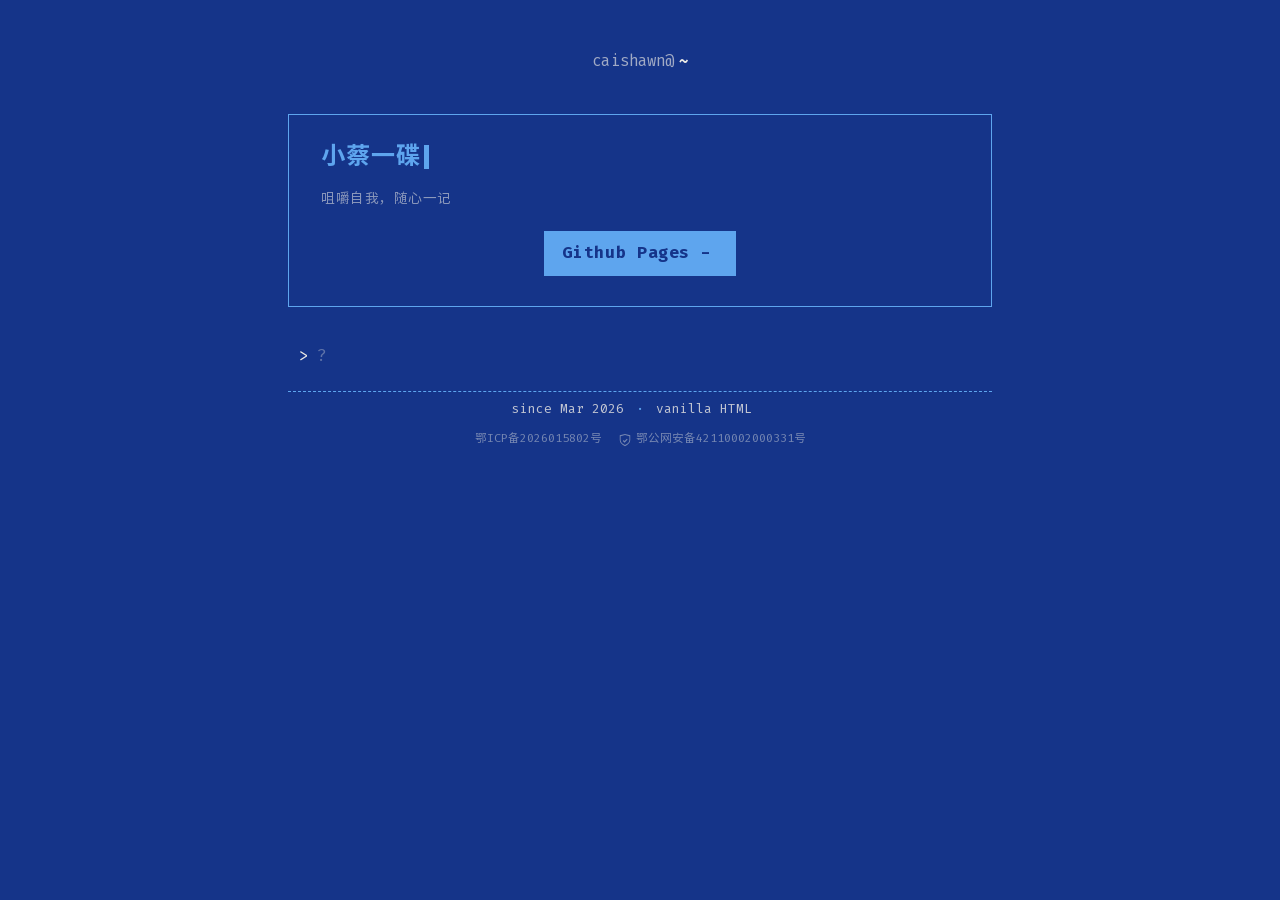
==== index.html @ 85ac17b2 "refactor: extract typewriter to shared JS, split CSS by purpose This is a multi-concern refactor: pu" ====
<!DOCTYPE html>
<html lang="zh-CN">
<head>
<meta charset="UTF-8">
<meta name="viewport" content="width=device-width, initial-scale=1.0">
<title>小蔡一碟 - 咀嚼自我，随心一记</title>

<!-- canonical & basic SEO -->
<link rel="canonical" href="https://www.caishawn.store/">
<meta name="description" content="caishawn 个人主页 · 学习规划、爱好一览（PC / 手游 / 番剧 / 音乐）、友链与随笔。封存 2026 年起的小想法，欢迎慢逛。">
<meta name="keywords" content="caishawn,小蔡一碟,个人主页,学习规划,爱好一览,友链,番剧,游戏,音乐,博客归档">
<meta name="author" content="caishawn">
<meta name="robots" content="index,follow,max-snippet:-1,max-image-preview:large,max-video-preview:-1">
<meta name="googlebot" content="index,follow">
<meta name="theme-color" content="#153489">
<meta name="application-name" content="小蔡一碟">
<meta name="generator" content="vanilla HTML">

<!-- favicons -->
<link rel="icon" type="image/png" sizes="16x16" href="assets/img/favicon-16.png">
<link rel="icon" type="image/png" sizes="32x32" href="assets/img/favicon-32.png">
<link rel="icon" type="image/png" sizes="48x48" href="assets/img/favicon-48.png">
<link rel="icon" type="image/png" sizes="96x96" href="assets/img/favicon-96.png">
<link rel="icon" type="image/png" sizes="128x128" href="assets/img/favicon-128.png">
<link rel="icon" type="image/png" sizes="256x256" href="assets/img/favicon-256.png">
<link rel="icon" type="image/png" sizes="180x180" href="assets/img/apple-touch-icon.png">
<link rel="shortcut icon" href="assets/img/favicon.ico" type="image/x-icon">
<meta name="msapplication-TileImage" content="assets/img/favicon-256.png">
<meta name="msapplication-TileColor" content="#153489">

<!-- Open Graph -->
<meta property="og:site_name" content="小蔡一碟 — caishawn @ home">
<meta property="og:title" content="小蔡一碟 - 咀嚼自我，随心一记">
<meta property="og:description" content="caishawn 个人主页 · 学习规划、爱好一览（PC / 手游 / 番剧 / 音乐）、友链与随笔。封存 2026 年起的小想法，欢迎慢逛。">
<meta property="og:type" content="website">
<meta property="og:url" content="https://www.caishawn.store/">
<meta property="og:image" content="https://www.caishawn.store/assets/img/favicon-256.png">
<meta property="og:image:secure_url" content="https://www.caishawn.store/assets/img/favicon-256.png">
<meta property="og:image:type" content="image/png">
<meta property="og:image:width" content="256">
<meta property="og:image:height" content="256">
<meta property="og:image:alt" content="小蔡一碟 — caishawn favicon">
<meta property="og:locale" content="zh_CN">
<meta property="og:locale:alternate" content="en_US">

<!-- Twitter Card -->
<meta name="twitter:card" content="summary_large_image">
<meta name="twitter:title" content="小蔡一碟 - 咀嚼自我，随心一记">
<meta name="twitter:description" content="caishawn 个人主页 · 学习规划、爱好一览（PC / 手游 / 番剧 / 音乐）、友链与随笔。">
<meta name="twitter:image" content="https://www.caishawn.store/assets/img/favicon-256.png">
<meta name="twitter:image:alt" content="小蔡一碟 — caishawn favicon">

<!-- JSON-LD: Person Schema（控制 Google 知识面板 / 富媒体摘要） -->
<script type="application/ld+json">
{
  "@context": "https://schema.org",
  "@type": "Person",
  "name": "caishawn",
  "alternateName": "小蔡一碟",
  "url": "https://www.caishawn.store/",
  "image": "https://www.caishawn.store/assets/img/favicon-256.png",
  "description": "caishawn 个人主页 · 学习规划、爱好一览（PC / 手游 / 番剧 / 音乐）、友链与随笔。封存 2026 年起的小想法，欢迎慢逛。",
  "jobTitle": "SE 本科生",
  "alumniOf": {
    "@type": "CollegeOrUniversity",
    "name": "天津大学"
  },
  "knowsAbout": [
    "Programming",
    "Data Structures",
    "Computer Networks",
    "Operating Systems",
    "Anime",
    "Music",
    "Games",
    "Tutoring"
  ],
  "sameAs": [
    "https://github.com/CaiShawn",
    "https://caishawn.github.io/"
  ],
  "mainEntityOfPage": {
    "@type": "WebPage",
    "@id": "https://www.caishawn.store/"
  }
}
</script>

<!-- JSON-LD: WebSite Schema（让 sitelinks searchbox 有机会出现） -->
<script type="application/ld+json">
{
  "@context": "https://schema.org",
  "@type": "WebSite",
  "name": "小蔡一碟 — caishawn @ home",
  "url": "https://www.caishawn.store/",
  "inLanguage": "zh-CN",
  "author": {
    "@type": "Person",
    "name": "caishawn"
  },
  "potentialAction": {
    "@type": "SearchAction",
    "target": "https://www.caishawn.store/?q={search_term_string}",
    "query-input": "required name=search_term_string"
  }
}
</script>


<!-- styles: classless terminal-css, locally vendored -->
<link rel="stylesheet" href="assets/css/terminal.css">
<link rel="stylesheet" href="assets/css/fonts.css">
<!-- index.html-only styles; global theme lives in terminal.css -->
<link rel="stylesheet" href="assets/css/index.css">
</head>
<body>

<div class="site-title logo" aria-label="网站标识">
 <span class="title-block"><span class="title-path-prefix">caishawn@</span><span class="title-path" id="title-path">~</span></span>
</div>

<section class="index-content framed" aria-label="入口介绍">
 <h1 class="typed-text" data-typed="true">小蔡一碟</h1>
 <p class="subtitle">咀嚼自我，随心一记</p>
 <p class="project-link">
  <a href="https://caishawn.github.io/" target="_blank" rel="noopener noreferrer" class="typed-text" data-typed="true">Github Pages - 作品集<span class="caret" aria-hidden="true"></span></a>
 </p>
</section>

<section class="prompt-block js-only" aria-label="交互提示符">
 <form class="cmd-form" id="cmd-form" autocomplete="off">
  <label for="cmd-input" class="visually-hidden">命令输入</label>
  <span class="prompt-mark" aria-hidden="true">></span>
  <input id="cmd-input" type="text" name="cmd" placeholder="?" spellcheck="false" autocapitalize="off" />
 </form>
 <div id="cmd-output" class="cmd-output" aria-live="polite"></div>
</section>

<main id="main"><section id="plans" data-tab="plans" aria-label="规划">
 <h2>PLANS</h2>
 <blockquote><p>淫慢则不能励精，险躁则不能治性。</p></blockquote>
 <h3>学习科目</h3>
 <ul class="subjects">
  <li>
   <h4>通识</h4>
   <p>数学 / 英语 / 政治 / AI</p>
  </li>
  <li>
   <h4>CS基础</h4>
   <p><abbr title="算法和数据结构 Data Structures &amp; Algorithms">DSA</abbr> / <abbr title="计算机网络 Computer Networks">Net</abbr> / <abbr title="操作系统 Operating Systems">OS</abbr> / <abbr title="计算机体系结构 Computer Architecture">Arch</abbr> / <abbr title="数据库原理 Database">DB</abbr></p>
  </li>
  <li>
   <h4>工程实践</h4>
   <p>语言基础 / 框架原理与使用 / 底层 &amp; 业务系统实现</p>
  </li>
 </ul>
 <h3>课外兴趣</h3>
 <ul class="subjects">
  <li><p>心理学 / 哲学 / 动画 / 日语 / 音乐</p></li>
 </ul>
 <h3>生活技能</h3>
 <ul class="subjects">
  <li>
   <h4>驾照</h4>
  </li>
  <li>
   <h4>烹饪</h4>
   <ul>
    <li><p>Stage1：番茄炒蛋、青椒炒肉☜(ﾟヮﾟ☜)<sub>目前所在阶段</sub></p></li>
    <li><p>Stage2：下一阶段需要考虑放什么调料叻</p></li>
   </ul>
  </li>
  <li>
   <h4>家教</h4>
   <ul>
    <li><p>01：初中数学培优</p></li>
    <li><p>02：初中数学补差</p></li>
   </ul>
  </li>
 </ul>
 <h3>目标</h3><ol><li><p>掌握专业知识，通过网络学习和实践，提高理论水平和动手能力。</p></li><li><p>把自己的兴趣点发展成爱好，不需要多么专业，只要能跟随自己的想法即可。</p></li><li><p>好好去度过每一天的生活。希望能成长为一个能被依靠的人物。</p></li></ol>
 </section>
 <section id="habits" data-tab="habits" aria-label="爱好一览">
 <h2>HABITS</h2>
 <blockquote><p>You are what you eat.</p></blockquote><p>爱好广泛，广而不精。以笔书写，留作纪念。</p><h3>游戏</h3>
 <ul class="subjects">
  <li>
   <h4>PC</h4>
   <ul>
    <li><p>酥油：模拟+剧情的销卡游戏</p></li>
    <li><p>LIBRARIAN：魔法图书馆管理员</p></li>
    <li><p>SG&amp;SG0：传统Gal，动漫化</p></li>
    <li><p>FataMoru：比起美少女游戏，更像ADV。悲剧，浪漫</p></li>
   </ul>
  </li>
  <li>
   <h4>手游/二游</h4>
   <ul>
    <li><p>星趴：偏休闲，派对游戏</p></li>
    <li><p>1999：2.1版本结束后退坑，最近回坑，轻度游玩中</p></li>
    <li><p>鸣潮：草率推完1.0主线，云了鸣潮联动剧情</p></li>
   </ul>
  </li>
 </ul>
 <h3>歌</h3>
 <ul class="subjects">
  <li><p>Chara&amp;Yen Town BAND</p></li>
  <li><p>相対性理論&amp;やくしまるえつこ</p></li>
 </ul>
 <h3>动漫</h3>
 <ul class="subjects">
  <li><p>2026-04-13-看番吐槽：《古诺西亚》&amp;《Virgin Punk》&amp;《A Kite》</p></li>
  <li><p>2026 Spring-看番吐槽：《Needy Girl》&amp;《婚姻剧毒》&amp;《日本三国》</p></li>
 </ul>
 <h4>看番姿势</h4>
 <ul class="subjects">
  <li><p>第一弹：Auto_Bangumi</p></li>
  <li><p>第二弹：追忆</p></li>
  <li><p>第三弹：ANI-RSS</p></li>
 </ul>
 <h3>B站视频</h3>
 <ul class="subjects">
  <li><p>动漫区</p></li>
 </ul><p class="aside" title="兴趣即回声，探索即再发现。">// aside</p>
 </section>
 <section id="friends" data-tab="friends" aria-label="友链">
 <h2>FRIENDS</h2>
 <blockquote><p lang="ja">何処にいても、人と人は繋がっている。</p></blockquote>
 <div class="friend-card">
 <img class="avatar" src="https://larkdrop.cafe/wp-content/uploads/2026/06/444-transparent.png" alt="Larkdrop avatar" loading="lazy" referrerpolicy="no-referrer" onerror="this.onerror=null;this.src='data:image/svg+xml;utf8,<svg xmlns=%22http://www.w3.org/2000/svg%22 viewBox=%220 0 160 160%22><rect width=%22160%22 height=%22160%22 fill=%22%23153489%22/><text x=%2280%22 y=%22100%22 font-size=%2272%22 font-family=%22monospace%22 fill=%22%235ea5ee%22 text-anchor=%22middle%22>L</text></svg>';this.classList.add('avatar-fallback');">
 <div class="friend-meta">
 <div class="friend-name"><a href="https://larkdrop.cafe/" target="_blank" rel="noopener noreferrer">Larkdrop</a></div>
 <div class="friend-bio">涉猎音乐游戏电影小说二次元のでぶ</div>
 <div class="friend-links">
 <a href="https://larkdrop.cafe/" target="_blank" rel="noopener noreferrer">site</a> ·
 <a href="https://larkdrop.cafe/index.php/feed/" target="_blank" rel="noopener noreferrer" type="application/rss+xml">rss</a>
 </div>
 </div>
</div>

 </section>
<section id="about" data-tab="about" aria-label="关于">
 <h2>ABOUT</h2>
 <blockquote><p>成为可供咀嚼之物乃是虚妄。</p></blockquote>
 <figure><img src="assets/img/42f05fd039bcc.webp" alt="Needy Girl Overdose 插画 by X@MikaPikaZo" width="4096" height="2289" loading="lazy" decoding="async" style="height: auto;"><figcaption><span><strong>Needy Girl Overdose</strong></span><strong> </strong><sub>by. X@MikaPikaZo</sub></figcaption></figure><hr><h3 lang="ja">個人紹介</h3><p>毕业于某天津大学、SE本科生。</p><p>居家少年，</p><p>生活在逐渐转变。</p><h3 lang="ja">内容物</h3><p>学习物（经常性放弃）与兴趣物（习惯性沉迷）。</p>
 </section>

<footer>
 <p class="meta">
  <span class="meta-side left">since Mar 2026</span>
  <span class="meta-dot" aria-hidden="true">·</span>
  <span class="meta-side right">vanilla HTML</span>
 </p>
 <div class="footer-nav" role="group" aria-label="页面导航">
  <button class="nav-btn" data-nav="-1" type="button" aria-label="上一个">←</button>
  <button class="back-to-top" type="button" aria-label="回到顶部">回到顶部</button>
  <button class="nav-btn" data-nav="1" type="button" aria-label="下一个">→</button>
 </div>
</footer>

<div class="beian">
 <a href="https://beian.miit.gov.cn/" target="_blank" rel="noopener noreferrer">鄂ICP备2026015802号</a>
 <a href="https://www.beian.gov.cn/" target="_blank" rel="noopener noreferrer"><svg class="gongan-icon" xmlns="http://www.w3.org/2000/svg" viewBox="0 0 16 16" fill="currentColor" aria-hidden="true"><path d="M8 1 2 2.5V8c0 3 2.5 5.5 6 7 3.5-1.5 6-4 6-7V2.5L8 1zm0 1.4 5 1.2V8c0 2.4-2 4.5-5 5.7C5 12.5 3 10.4 3 8V3.6l5-1.2z"/><path d="M6.5 8 7.5 9 10 6.5l1 1L7.5 11l-2-2z"/></svg>鄂公网安备42110002000331号</a>
</div>

<!-- Progressive Enhancement:
 - default: no nav, all four sections stacked and readable
 - with JS: nav injected + single-panel switching + hash routing
 - routes: '#~' (home), '#~/plans', '#~/habits', '#~/friends', '#~/about'
-->
<script>
/* typewriter 效果从外部脚本加载，详见 assets/js/typewriter.js */
(function () {
 'use strict';
 // fail-soft: if anything breaks, no-JS fallback (full content) still works

 function ready(fn) {
 if (document.readyState !== 'loading') fn();
 else document.addEventListener('DOMContentLoaded', fn);
 }

 /* ===== 偏好检测（减动效）======
  * 模块顶部只算一次。供 router（goto/navTo/backTop）和 typewriter 共用。
  */
 var reducedMotion = window.matchMedia && window.matchMedia('(prefers-reduced-motion: reduce)').matches;

 ready(function () {
 var main = document.getElementById('main');
 if (!main) return;
 var sections = [...main.querySelectorAll(':scope> section[data-tab]')];
 if (!sections.length) return;
 var framed = document.querySelector('section.index-content.framed');
 var HOME = 'home'; // virtual tab id for the home page

 function hashFor(tab) {
 return tab === HOME ? '#~' : '#~/' + tab;
 }
 function tabFromHash(h) {
 var s = (h || '').replace(/^#~?\/?/, '');
 return s === '' ? HOME : s;
 }

 // Title block also navigates to home
 var titleBlock = document.querySelector('.title-block');
 if (titleBlock) {
  titleBlock.setAttribute('role', 'link');
  titleBlock.setAttribute('tabindex', '0');
  titleBlock.setAttribute('aria-label', '返回首页');
  function goHome(e) {
  if (e.type === 'keydown' && e.key !== 'Enter' && e.key !== ' ') return;
  e.preventDefault();
  goto(HOME);
  }
  titleBlock.addEventListener('click', goHome);
  titleBlock.addEventListener('keydown', goHome);
 }

 var pathEl = document.getElementById('title-path');
 var currentTab = HOME; // tracked globally so pwd can read it
 function setPath(tab) {
 if (!pathEl) return;
 var path = tab === HOME ? '~' : '~/' + tab;
 pathEl.textContent = path;
 }
 function activate(tab) {
 currentTab = tab;
 var isHome = (tab === HOME);
 // toggle main sections
 sections.forEach(function (s) {
 s.classList.toggle('active', s.dataset.tab === tab);
 });
 /* 当前路由状态挂到 body[data-tab]：CSS 用属性选择器响应（取代 .has-js + .home 双开关） */
 document.body.dataset.tab = (tab === HOME ? 'home' : tab);
 // sync title-path with current location
 setPath(tab);
 // hash routing: replace, not push (no history noise)
 try { history.replaceState(null, '', hashFor(tab)); }
 catch (e) { location.hash = hashFor(tab); }
 }
 /* goto = activate 路由 + 清空 cmd-output。scroll=true 时额外滚到页首。 */
 function goto(tab, scroll) {
 activate(tab);
 var out = document.getElementById('cmd-output');
 if (out) out.replaceChildren();
 if (scroll) window.scrollTo({ top: 0, behavior: reducedMotion ? 'auto' : 'smooth' });
 }

 // initial: from hash, else home
 var initial = tabFromHash(location.hash);
 var exists = (initial === HOME) || sections.some(function (s) { return s.dataset.tab === initial; });
 goto(exists ? initial : HOME);

 // respond to back/forward
 window.addEventListener('hashchange', function () {
 var t = tabFromHash(location.hash);
 var ok = (t === HOME) || sections.some(function (s) { return s.dataset.tab === t; });
 if (ok) goto(t);
 });

 // ===== Footer nav: prev / top / next (4-tab cycle; home is OUTSIDE the loop) =====
 // ORDER 不含 HOME：plans ↔ habits ↔ friends ↔ about 双向循环
 // 首页不显示箭头 → 进入循环只能通过命令或 hash，navTo 只需处理循环部分
 var ORDER = sections.map(function (s) { return s.dataset.tab; });
 function navTo(dir) {
  var i = ORDER.indexOf(currentTab);
  // 箭头在首页隐藏：调用 navTo 时 currentTab 必然在 ORDER 中
  var target = ORDER[(i + dir + ORDER.length) % ORDER.length];
  goto(target, true);
 }
 var backTop = document.querySelector('.back-to-top');
 if (backTop) {
  backTop.addEventListener('click', function () {
   window.scrollTo({ top: 0, behavior: reducedMotion ? 'auto' : 'smooth' });
  });
 }
 var navBtns = document.querySelectorAll('.nav-btn');
 navBtns.forEach(function (btn) {
  btn.addEventListener('click', function () {
   navTo(parseInt(btn.getAttribute('data-nav'), 10) || 0);
  });
 });

 /* typewriter 效果已抽出为 assets/js/typewriter.js（独立 <script defer> 加载） */

 // ===== Interactive command prompt =====
 (function promptInit() {
  /* 顶部唯一 prompt：共享 #cmd-form / #cmd-output */
  var form = document.getElementById('cmd-form');
  if (!form) return;
  var input = form.querySelector('input');
  var out = document.getElementById('cmd-output');
  if (!input || !out) return;

  /* sections / HOME / currentTab / goto 均从外层 ready() 闭包取值——不在这里重复声明 */
  var aboutData = {
   name: 'Cai Shawn',
   edu:  'TJU SE-grad',
   vibe: 'engineer',
   loc:  'Hubei_HG',
   bio:  '咀嚼自我，随心一记'
  };
  var HELP = [
   'whoami            short bio',
   'ls                list sections',
   'cd <section>      open a section',
   'clear             clear output'
  ];

  /* 每个 output 独立一份 runner（line/appendText/appendKw/append 闭包到自己的 out） */
  function makeRunner(out) {
   function append(node) {
    out.appendChild(node);
    node.scrollIntoView({ block: 'nearest', behavior: 'smooth' });
   }
   function line(text, cls) {
    var p = document.createElement('p');
    p.className = 'line' + (cls ? ' ' + cls : '');
    p.textContent = text;
    return p;
   }
   /* DOM-API 辅助：所有数据走 textContent / createTextNode，无 innerHTML，避免拼接 HTML 字符串带来的 XSS */
   function appendText(parent, s) {
    parent.appendChild(document.createTextNode(s));
   }
   function appendKw(parent, label) {
    var s = document.createElement('span');
    s.className = 'kw';
    s.textContent = label;
    parent.appendChild(s);
   }

   /* ---- 命令注册表 ----
    * 每个 handler 纯函数: ({ cmd, head, rest }) → result
    * result 字段（均可选）：
    *   lines  要追加的 <p class="line[...]"> 节点数组
    *   goto   切到这个 tab
    *   scroll 切 tab 后是否滚到页首
    *   clear  是否清空 cmd-output
    */
   var commands = {
    help: function () { return { lines: HELP.map(line) }; },
    whoami: function () {
     var p = document.createElement('p');
     p.className = 'line';
     appendKw(p, 'name'); appendText(p, ': ' + aboutData.name + ' ');
     appendKw(p, 'edu');  appendText(p, ': ' + aboutData.edu + ' ');
     appendKw(p, 'loc');  appendText(p, ': ' + aboutData.loc);
     return { lines: [p] };
    },
    cat: function (ctx) {
     return /motto\.txt/.test(ctx.cmd)
      ? { lines: [line(aboutData.bio)] }
      : { lines: [line("cat: try 'motto.txt'", 'err')] };
    },
    ls: function () {
     var items = sections.map(function (s) { return '~/' + s.dataset.tab; });
     return { lines: [line('~ ' + items.join(' '))] };
    },
    pwd: function () {
     return { lines: [line(currentTab === HOME ? '~' : '~/' + currentTab)] };
    },
    cd: function (ctx) {
     var target = ctx.rest.replace(/[\/~]/g, '');
     var resolved;
     if (target === '' || target === '~')                          resolved = HOME;
     else if (sections.some(function (s) { return s.dataset.tab === target; })) resolved = target;
     if (!resolved) return { lines: [line("cd: no such section: " + target + ". try 'ls'.", 'err')] };
     return { goto: resolved, scroll: true };
    },
    clear: function () { return { clear: true }; },
   };
   /* 别名：'?' / '？' = help；'cls' = clear */
   commands['?']   = commands.help;
   commands['？']  = commands.help;
   commands.cls    = commands.clear;

   function run(raw) {
    var cmd = raw.trim();
    if (!cmd) return;
    append(line('> ' + cmd, 'echo'));
    var parts = cmd.split(/\s+/);
    var head = parts[0].toLowerCase();
    var rest = parts.slice(1).join(' ');

    var handler = commands[head];
    if (!handler) {
     append(line("command not found: " + head + ". try 'help'.", 'err'));
     return;
    }
    var r = handler({ cmd: cmd, head: head, rest: rest }) || {};
    /* 顺序：先 goto（自带清空）→ 后追加 lines → 保留 goto 后才追加的反馈行可见 */
    if (r.goto) goto(r.goto, r.scroll);
    else if (r.clear) out.replaceChildren();
    (r.lines || []).forEach(append);
   }
   return { run: run };
  }

  var runner = makeRunner(out);
  form.addEventListener('submit', function (e) {
   e.preventDefault();
   runner.run(input.value);
   input.value = '';
   input.focus();
  });

  // auto-focus on desktop only (don't steal focus on touch devices)
  if (matchMedia && matchMedia('(hover: hover)').matches) {
   window.addEventListener('load', function () { input.focus({ preventScroll: true }); });
  }
 })();

 document.body.classList.add('app');
 });
})();
</script>

<!-- typewriter: shared with 404.html, deferred so it doesn't block paint -->
<script defer src="assets/js/typewriter.js"></script>

</body>
</html>
---- assets/css/terminal.css ----
/* ---------------------------------------------------------------- *
 * terminal.css — base / reset / theme foundation for the site      *
 * Originally vendored from panr/terminal-css and trimmed to only   *
 * selectors actually exercised by index.html / 404.html.           *
 *                                                                  *
 * Removed from the original: settings UI, dialog, fieldset,        *
 * code/kbd/pre, table, input[type=checkbox|color|radio], select,   *
 * mark, [hidden], hanchor, etc.                                    *
 *                                                                  *
 * The page's inline <style> overrides much of what remains; this    *
 * file is the base that other elements inherit / fall back on.     *
 * ---------------------------------------------------------------- */

/* === variables (kept identical to the inline :root in index.html) === */
:root {
 --background:  #153489;
 --foreground:  #eceae5;
 --accent:      #5ea5ee;
 --radius:      0;
 --font-size:   1rem;
 --line-height: 1.54em;
}

/* === heading scale === */
h1 {
 margin: 0 0 16px 0;
 font-size: 1.5em;
 font-weight: 600;
 color: var(--accent);
 letter-spacing: 0.04em;
 text-decoration: none;
 text-transform: uppercase;
}
h2 {
 text-transform: uppercase;
}
h1, h2, h3, h4, h5, h6 {
 display: block;
 letter-spacing: 0.04em;
}
h2 { font-size: calc(var(--font-size) * 1.25); }
h3 { font-size: calc(var(--font-size) * 1.05); }
h4, h5, h6 { font-size: calc(var(--font-size) * 1); }

/* === section container: top dashed border + 25px breathing room === */
section {
 border-top: 1px dashed color-mix(in srgb, var(--foreground) 20%, transparent);
 padding-top: 25px;
 padding-bottom: 25px;
 padding-left: 0;
 padding-right: 0;
}
section > :first-child { margin-top: 0; }
section > :last-child  { margin-bottom: 0; }

/* === reset + base typography === */
html { box-sizing: border-box; }
*, *::before, *::after {
 box-sizing: inherit;
 margin: 0;
 padding: 0;
}
body {
 font-family: "Fira Code", "JetBrains Mono", Monaco, Consolas, "Sarasa Mono SC", monospace;
 font-size: var(--font-size);
 font-weight: 400;
 line-height: var(--line-height);
 background-color: var(--background);
 color: var(--foreground);
 text-rendering: optimizeLegibility;
 font-variant-ligatures: contextual;
 -webkit-overflow-scrolling: touch;
 -webkit-text-size-adjust: 100%;
}

/* === block elements get a default 25px vertical margin === */
h1, h2, h3, h4, h5, h6,
p, ul, ol,
img, figure, video,
table { margin: 25px 0; }

a { color: var(--accent); }

/* === buttons (generic terminal accent border; inline overrides per site) === */
button {
 position: relative;
 font: inherit;
 font-weight: bold;
 text-decoration: none;
 text-align: center;
 background: transparent;
 color: var(--accent);
 padding: 5px 18px;
 border: 4px solid var(--accent);
 border-radius: var(--radius);
 transition: background 0.15s linear;
 appearance: none;
 cursor: pointer;
 outline: none;
}
button:hover { background: color-mix(in srgb, var(--accent) 15%, transparent); }
button:focus-visible,
a:focus-visible {
 outline: 1px solid var(--accent);
 outline-offset: 2px;
}

/* === forms — only <input> is exercised (cmd-input); === */
/* === textarea/select/fieldset/checkboxes/radios removed, see header === */
label { display: inline-block; }
label input { margin-top: 0; }

input {
 background: transparent;
 color: var(--foreground);
 border: 1px solid var(--foreground);
 border-radius: var(--radius);
 padding: 10px;
 font: inherit;
 appearance: none;
}
input:focus-visible,
input:active {
 border-color: var(--accent);
 outline: 1px solid var(--accent);
 outline-offset: 2px;
}
input:active { box-shadow: none; }

/* === figures and standalone images (about section uses one of each) === */
img {
 display: block;
 max-width: 100%;
 border: 8px solid var(--accent);
 border-radius: var(--radius);
 padding: 8px;
 overflow: hidden;
}
figure img, figure video { margin-bottom: 0; }
figure figcaption {
 background: var(--accent);
 color: var(--background);
 text-align: center;
 font-size: 1em;
 font-weight: normal;
 margin-top: -8px;
 border-radius: 0 0 var(--radius) var(--radius);
}

/* === lists ===
 *  ul/ol base indent + reset,
 *  nested-list margin override (4 sections in habits use <li><h4><ul>),
 *  marker coloring for the dot accent,
 *  relative positioning so future ::before / ::after anchors work.
 */
ul, ol { margin-left: 4ch; padding: 0; }
ul ul, ul ol, ol ul, ol ol { margin-top: 0; }
li::marker { color: var(--accent); }
ul li, ol li { position: relative; }

/* === inline notations: <sup class="face"> (1) + <sub> (2) + <abbr> (5) === */
sup { line-height: 0; }
sub { bottom: -0.25em; }
sup { top: -0.25em; }
abbr {
 position: relative;
 text-decoration-style: wavy;
 text-decoration-color: var(--accent);
 cursor: help;
}

/* === blockquote ===
 *  4 blockquotes across sections (plans, habits, friends, about).
 */
blockquote {
 position: relative;
 border-top: 1px solid var(--accent);
 border-bottom: 1px solid var(--accent);
 margin: 0;
 padding: 25px;
}
blockquote:before {
 content: ">";
 display: block;
 position: absolute;
 left: 0;
 color: var(--accent);
}
blockquote p:first-child { margin-top: 0; }
blockquote p:last-child  { margin-bottom: 0; }

/* === hr (one use in about after the figure) === */
hr {
 width: 100%;
 border: none;
 background: var(--accent);
 height: 2px;
}

/* === bold-weight scoping ===
 *  th is kept in the selector list because dropping it would mean
 *  splitting an otherwise tidy shared selector group. The selector
 *  is a no-op here (no <table>), but the inheritance behavior of
 *  the rest is unchanged.
 */
h1, h2, h3, h4, h5, h6,
b, strong,
th,
button { font-weight: 600; }

/* === vendor overrides + utilities ===
 *  Defensive rules that override browser/vendor defaults and apply
 *  identically to all pages. Page-specific overrides go in index.css
 *  (or stay inline in the page).
 */

/* override vendor: <code>/<kbd>/<pre>/<samp> ship with a UI-monospace
 *  stack in some browsers; force our mono font instead. */
code, kbd, pre, samp {
 font-family: 'Fira Code', 'Sarasa Mono SC', monospace !important;
}

/* a11y helper: visually hidden but still announced by screen readers.
 *  Standard "sr-only" / "visually-hidden" pattern. */
.visually-hidden {
 position: absolute;
 width: 1px; height: 1px;
 padding: 0; margin: -1px;
 overflow: hidden; clip: rect(0,0,0,0);
 white-space: nowrap; border: 0;
}

/* === scrollbar (BSOD themed, webkit + firefox) ===
 *  Applied globally; pages with overflow rely on this for the
 *  accent-colored thumb against the background-colored track.
 */
* { scrollbar-width: thin; scrollbar-color: var(--accent) var(--background); }
::-webkit-scrollbar { width: 10px; height: 10px; }
::-webkit-scrollbar-track { background: var(--background); }
::-webkit-scrollbar-thumb { background: var(--accent); }
::-webkit-scrollbar-thumb:hover { background: color-mix(in srgb, var(--accent) 80%, var(--foreground)); }
::-webkit-scrollbar-corner { background: var(--background); }

/* === typewriter caret ===
 *  Used by assets/js/typewriter.js for both the static fallback
 *  (.caret, e.g. inline next to the typed-text link) and the
 *  dynamic caret the JS appends after each character (.caret-typed).
 *  Slower blink on .caret-typed because it persists after typing.
 */
@keyframes blink { 50% { opacity: 0; } }
.caret {
 display: inline-block;
 width: 0.2em;
 height: 1em;
 background: var(--accent);
 margin-left: 3px;
 vertical-align: -0.2em;
 animation: blink 1s ease-in-out infinite;
}
.caret-typed {
 animation: blink 2s ease-in-out infinite;
}
@media (prefers-reduced-motion: reduce) {
 .caret, .caret-typed { animation: none; }
}
---- assets/css/fonts.css ----
/* fonts.css — auto-generated by res/tools/make_subset.py */
/* Subset of Fira Code + Sarasa Mono SC (Regular / Bold × 2)       */
/* Do not edit by hand; regenerated from assets/font/ on every run */

@font-face {
 font-family: 'Fira Code';
 src: url([data-uri]) format('woff2');
 font-weight: 400;
 font-display: swap;
}
@font-face {
 font-family: 'Fira Code';
 src: url([data-uri]) format('woff2');
 font-weight: 600;
 font-display: swap;
}
@font-face {
 font-family: 'Sarasa Mono SC';
 src: url([data-uri]) format('woff2');
 font-weight: 400;
 font-display: swap;
}
@font-face {
 font-family: 'Sarasa Mono SC';
 src: url([data-uri]) format('woff2');
 font-weight: 600;
 font-display: swap;
}
---- assets/css/index.css ----
/* ----------------------------------------------------------------- *
 * index.css — index.html-only styles                                *
 *                                                                  *
 * Loaded only by the home page (index.html). terminal.css handles  *
 * the global theme; this file owns everything unique to home:      *
 *   · 55% body width + centering                                   *
 *   · framed section + .aside + .subtitle                          *
 *   · site-title (logo path)                                       *
 *   · friend cards, subjects, h2 rhythm                            *
 *   · footer, project link, meta, beian, footer-nav                *
 *   · interactive prompt (cmd-form / cmd-output)                   *
 *   · progressive section routing (.app main > section ...)        *
 *                                                                  *
 * The `border-radius: 0 !important` reset stays here (not in       *
 * terminal.css) because 404.html legitimately uses a 2px rounded   *
 * corner on inline <code> chips inside its framed block.           *
 * ----------------------------------------------------------------- */

/* fully squared: zero out all rounded corners (override vendor) */
*, *::before, *::after { border-radius: 0 !important; }

/* layout: 55% width, centered */
body {
 width: 55%;
 max-width: 1024px;
 margin: 0 auto;
 padding: 40px 0 80px 0;
 font-family: 'Fira Code', 'Sarasa Mono SC', monospace;
 font-feature-settings: "calt" 1, "liga" 1;
}

/* ---------- framed index-content（位于 nav 与 prompt 之间） ---------- */
section.index-content.framed {
 border: 1px solid var(--accent);
 padding: 30px 32px;
 margin: 30px 0;
}

/* (pre.prompt was replaced by the interactive cmd-form in prompt-block — see js-only rule below) */

/* aside: end-of-section subtle note (lives at the tail of habits) */
.aside {
 font-size: 0.85em;
 color: color-mix(in srgb, var(--accent) 75%, transparent);
 font-style: italic;
 margin: 36px 0 0 0;
 text-align: right;
}
section.index-content.framed> div {
 color: color-mix(in srgb, var(--foreground) 70%, transparent);
 font-size: 0.95em;
 margin: 40px 0 2px 0;
}
/* decorative face: small superscript chip on the intro subtitle */
section.index-content.framed sup.face {
 font-size: 0.7em;
 color: var(--accent);
 margin-left: 4px;
 letter-spacing: 0.15em;
 vertical-align: super;
 line-height: 0;
}

/* page subtitle (tagline under h1): visually subordinate so it never
   competes with the title. Tucked close to the h1 with negative top
   margin so they read as one unit; lower size/weight/opacity. */
.subtitle {
 margin: -8px 0 0 0;
 font-size: 0.85em;
 font-weight: 400;
 color: var(--foreground);
 opacity: 0.55;
 letter-spacing: 0.04em;
}

/* ---------- site title ---------- */
.site-title {
 display: flex;
 align-items: stretch;
 justify-content: center; /* title-block 在 body 内水平居中 */
 /* 高度调高，让 title-block 垂直宽度更饱满 */
 height: 44px;
 margin: 0 0 24px 0;
 font-size: 0;
 line-height: 1;
 gap: 10px; /* 保留，用于未来扩展 */
}
.title-block {
 /* no background — text floats directly on body */
 color: var(--foreground); /* 米色字 → 深蓝背景上可读 */
 font-size: 16px; /* 随高度同步加大 */
 font-weight: 600;
 /* 用 padding 替代 letter-spacing，避免最后字符后多留 0.04em 间距 */
 letter-spacing: 0;
 display: flex;
 align-items: center;
 justify-content: center;
 gap: 4px; /* 前缀与路径之间的间距 */
 padding: 0 15px;
 line-height: 32px;
 cursor: pointer; /* 点击跳转首页 */
 user-select: none;
}
.title-block:focus-visible {
 outline: 2px solid var(--foreground);
 outline-offset: 2px;
}
/* .title-text: element removed */

@media (max-width: 720px) {
 .site-title { height: 44px; margin-bottom: 18px; }
 .title-block { font-size: 16px; padding: 0 16px; gap: 4px; }
}

/* ---------- friend card avatar fallback ---------- */
.friend-card img.avatar-fallback {
  background: var(--background);
  object-fit: contain;
  padding: 0;
  border-width: 2px;
}

/* ---------- heading rhythm: 上疏下紧，制造"上方开间、下方贴上" 视觉平衡 ---------- */
h2 {
 margin: 14px 0 14px;
}

/* ---------- progressive section routing ---------- */
/* root state markers (set by JS at boot):
 *   body.app          - JS activated, route by tab
 *   body[data-tab]    - current tab id (home / plans / habits / friends / about)
 * default (no JS / app absent): all sections stacked & fully readable
 */
main > section { display: block; padding-top: 24px; }
/* app mode: hide non-active, show active */
.app main > section { display: none; }
.app main > section.active { display: block; }
/* home in app mode: hide every section (incl. .active), higher specificity so no !important needed */
.app[data-tab="home"] main > section { display: none; }

/* ---------- friend card ---------- */
.friend-card {
 display: flex; gap: 16px; align-items: center;
 margin-top: 32px; /* 与上方 blockquote 拉开间距 */
 padding: 16px;
 border: 1px solid var(--foreground);
}
.friend-card img {
 width: 72px; height: 72px;
 object-fit: cover; border: 2px solid var(--accent);
 padding: 0; margin: 0;
}
.friend-meta { flex: 1; min-width: 0; }
.friend-name a { font-weight: 600; }
.friend-bio { margin: 4px 0; }
.friend-links { font-size: 0.85em; }

/* ---------- 学习科目：三层分组（通识 / CS基础 / 工程实践） ---------- */
.subjects {
 list-style: none;
 padding: 0;
 margin: 8px 0;
}
.subjects li {
 margin: 10px 0;
 padding-left: 14px;
 border-left: 2px dashed color-mix(in srgb, var(--foreground) 25%, transparent);
}
.subjects h4 {
 margin: 0 0 4px;
 color: var(--accent);
 font-size: 1em;
}
.subjects p {
 margin: 0;
}
.subjects ul {
 margin: 4px 0 0;
 padding-left: 18px;
}
.subjects abbr {
 text-decoration: underline dotted;
 text-underline-offset: 3px;
 cursor: help;
}

/* responsive: on small screens use full width */
@media (max-width: 720px) {
 body { width: auto; padding: 20px 18px 60px 18px; }
}

/* ---------- footer / project link ---------- */
footer {
 margin-top: 0; padding-top: 0;
 border-top: 1px dashed var(--accent);
}
footer p { margin: 4px 0; }
.project-link { margin: 20px 0; text-align: center; }
.project-link a {
 display: inline-block;
 padding: 10px 18px;
 background: var(--accent); /* 亮蓝实心块 */
 color: var(--background);
 font-size: 1em;
 font-weight: 600;
 letter-spacing: 0.04em;
 text-decoration: none;
}
.project-link a:hover {
 outline: 1px solid var(--accent);
 outline-offset: 2px;
 background: color-mix(in srgb, var(--accent) 85%, var(--foreground));
}

/* ---------- ICP / site meta / beian footer ---------- */
.meta {
 display: grid;
 grid-template-columns: 1fr auto 1fr;
 align-items: center;
 gap: 1em;
 font-size: 0.78em;
 color: color-mix(in srgb, var(--foreground) 80%, transparent);
 margin: 5px 0;
}
.meta-side { color: inherit; }
.meta-side.left { text-align: right; }
.meta-side.right { text-align: left; }
.meta-dot { color: var(--accent); }
/* 回到顶部 + 左右导航箭头：居中按钮组 */
.footer-nav {
 display: flex;
 align-items: center;
 justify-content: center;
 gap: 2px;
 margin: 6px 0 4px;
}
/* no-JS 隐藏整个 footer-nav：箭头在堆叠视图里没有可去的上一个/下一个，回到顶部也无意义 */
body:not(.app) .footer-nav { display: none; }
/* 首页（app 模式下）隐藏导航箭头与"回到顶部" */
.app[data-tab="home"] .footer-nav { display: none; }
.footer-nav button {
 padding: 2px 8px;
 font: inherit;
 font-size: 0.78em;
 color: color-mix(in srgb, var(--foreground) 55%, transparent);
 background: transparent;
 border: none;
 cursor: pointer;
 text-align: center;
 transition: color .15s ease;
}
.nav-btn {
 display: inline-flex;
 align-items: center;
 justify-content: center;
 width: 1.8em;
 padding: 2px 0;
 font-size: 1em !important;
 line-height: 1;
}
.footer-nav button:hover,
.footer-nav button:focus-visible {
 color: var(--accent);
 outline: none;
}
.back-to-top {
 display: block;
 padding: 2px 8px;
}
.beian {
 display: flex;
 flex-wrap: wrap;
 gap: 14px 16px;
 justify-content: center;
 align-items: center;
 font-size: 0.72em;
 margin: 6px 0 24px;
 color: color-mix(in srgb, var(--foreground) 45%, transparent);
}
.beian a {
 color: inherit;
 text-decoration: none;
 display: inline-flex;
 align-items: center;
 gap: 4px;
}
.beian a:hover { color: var(--accent); }
.beian .gongan-icon {
 width: 14px; height: 14px;
 display: inline-block;
 vertical-align: -2px;
}

/* ---------- site-title: dynamic path ---------- */
.title-path-prefix {
 font-weight: 500;
 font-size: 0.95em;
 letter-spacing: 0.01em;
 opacity: 0.65;
 white-space: nowrap;
}
.title-path {
 font-weight: 600;
 font-size: 0.95em;
 letter-spacing: 0.01em;
 white-space: nowrap;
}

/* ---------- per-section command header (decorative, removed) ----------
 * 原始：<p class="cmd-line">cat X.md</p> + ::before '>' 作为"看起来在打命令"的装饰。
 * 已从 4 个 section 里删除全部 4 处 HTML 节点；保留这条规则是为了有人
 * 重新插入该类名时立刻生效（"档位"保证），并备忘它曾存在的用途：
 *   · JS 模式下用真终端（.cmd-form / .cmd-output），装饰行没有意义。
 *   · no-JS 模式下没有可用输入，装饰行会误导（看起来能输但不能）。
 */
.cmd-line { display: none; }

/* ---------- interactive prompt (after <main>) ---------- */
.js-only { display: none; }
.app .js-only { display: block; }
/* 顶部 prompt-block 作为 <section>：覆盖 bundle 的 border-top + padding 默认值 */
.prompt-block {
 margin: 15px 0;
 border-top: 0;
 padding: 0;
}
.cmd-form {
 display: flex;
 align-items: center;
 gap: 0.5em;
 /* 闲置无边框，仅 :focus-within 时显现 solid accent 反馈 */
 border: 1px solid transparent;
 padding: 6px 10px;
 background: transparent;
 color: color-mix(in srgb, var(--foreground) 70%, transparent);
}
.cmd-form:focus-within {
 /* 故意留空：聚焦无任何背景提示，仅凭 input caret 闪动 */
}
.cmd-form .prompt-mark {
 color: var(--foreground);
 user-select: none;
 font-weight: 400;
}
.cmd-form input {
 flex: 1;
 border: none;
 padding: 0;
 outline: none;
 background: transparent;
 color: var(--foreground);
 font: inherit;
 appearance: none;
 caret-color: var(--accent);
}
.cmd-form input::placeholder {
 color: color-mix(in srgb, var(--foreground) 35%, transparent);
}
.cmd-output {
 /* 像 terminal 输出区：虚线边框 + 微弱背景，形成"代码框"视觉 */
 margin: 8px auto 0;
 max-width: 95%;
 border: 1px dashed color-mix(in srgb, var(--foreground) 22%, transparent);
 background: color-mix(in srgb, var(--foreground) 4%, transparent);
 padding: 8px 12px;
 font-size: 0.92em;
 color: color-mix(in srgb, var(--foreground) 70%, transparent);
 font-family: 'Fira Code', 'Sarasa Mono SC', monospace;
 max-height: 8.9em; /* 5 行 + padding */
 overflow-y: auto;
}
.cmd-output:empty { display: none; }
.cmd-output .line {
 /* 纵向：每个 .line 独立占一行，min-height 制造行间空隙 */
 display: block;
 margin: 0;
 min-height: 1.4em;
 white-space: pre-wrap;
 color: color-mix(in srgb, var(--foreground) 70%, transparent);
 padding-left: 2ch;
 box-sizing: border-box;
}
.cmd-output .line.echo {
 color: var(--foreground);
 padding-left: 0;
}
.cmd-output .line.err {
 color: color-mix(in srgb, var(--foreground) 60%, var(--accent));
}
.cmd-output .line .kw {
 color: var(--accent);
 font-weight: 700;
}
.cmd-output .line.ok { color: inherit; }

@media (max-width: 720px) {
 .title-block { padding: 0 12px; }
 .title-path { font-size: 0.82em; }
}
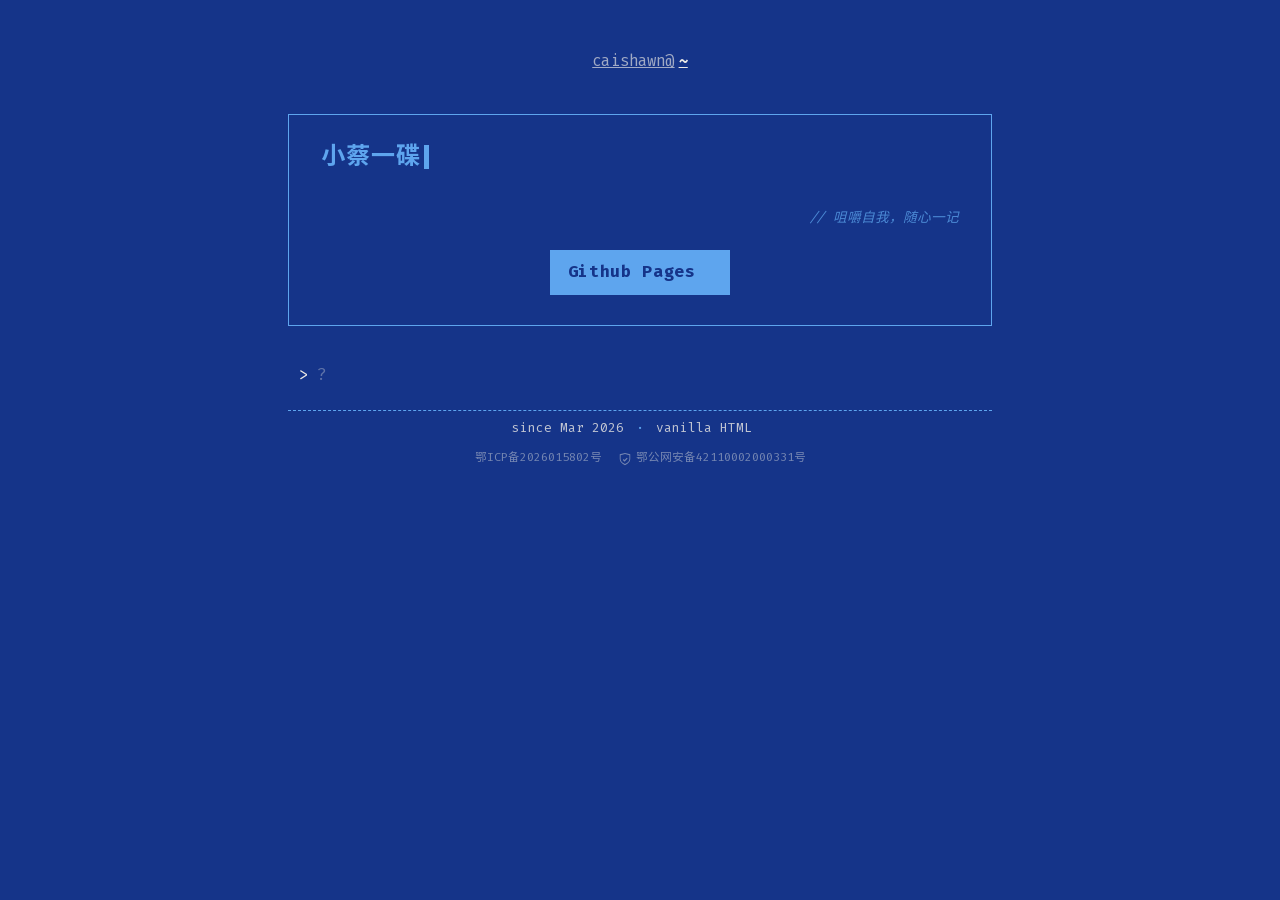
==== commit 7acb1d85: "refactor(header): use <header> element and <a> for title-block; share .aside/.cta-link in terminal.c" ====
--- a/index.html
+++ b/index.html
@@ -115,14 +115,14 @@
 </head>
 <body>
 
-<div class="site-title logo" aria-label="网站标识">
- <span class="title-block"><span class="title-path-prefix">caishawn@</span><span class="title-path" id="title-path">~</span></span>
-</div>
+<header class="site-title logo" aria-label="网站标识">
+ <a href="#~" class="title-block" aria-label="返回首页"><span class="title-path-prefix">caishawn@</span><span class="title-path" id="title-path">~</span></a>
+</header>
 
 <section class="index-content framed" aria-label="入口介绍">
  <h1 class="typed-text" data-typed="true">小蔡一碟</h1>
- <p class="subtitle">咀嚼自我，随心一记</p>
- <p class="project-link">
+ <p class="aside">// 咀嚼自我，随心一记</p>
+ <p class="cta-link">
   <a href="https://caishawn.github.io/" target="_blank" rel="noopener noreferrer" class="typed-text" data-typed="true">Github Pages - 作品集<span class="caret" aria-hidden="true"></span></a>
  </p>
 </section>
@@ -303,9 +303,6 @@
  // Title block also navigates to home
  var titleBlock = document.querySelector('.title-block');
  if (titleBlock) {
-  titleBlock.setAttribute('role', 'link');
-  titleBlock.setAttribute('tabindex', '0');
-  titleBlock.setAttribute('aria-label', '返回首页');
   function goHome(e) {
   if (e.type === 'keydown' && e.key !== 'Enter' && e.key !== ' ') return;
   e.preventDefault();
--- a/assets/css/terminal.css
+++ b/assets/css/terminal.css
@@ -263,3 +263,37 @@
 @media (prefers-reduced-motion: reduce) {
  .caret, .caret-typed { animation: none; }
 }
+
+/* === aside: end-of-section subtle note (shared by index.html / 404.html) ===
+ * Italic accent text. Default right-align fits the home section tail;
+ * override `text-align` per-context if needed.
+ */
+.aside {
+ font-size: 0.85em;
+ color: color-mix(in srgb, var(--accent) 75%, transparent);
+ font-style: italic;
+ margin: 36px 0 0 0;
+ text-align: right;
+}
+
+/* === cta-link: prominent typed-text link with caret (shared) ===
+ * Centered filled accent button. Used for any primary in-page call-to-action
+ * that should mirror the typewriter effect. Examples: index.html's
+ * Github Pages link, 404.html's Home button.
+ */
+.cta-link { margin: 20px 0; text-align: center; }
+.cta-link a {
+ display: inline-block;
+ padding: 10px 18px;
+ background: var(--accent);
+ color: var(--background);
+ font-size: 1em;
+ font-weight: 600;
+ letter-spacing: 0.04em;
+ text-decoration: none;
+}
+.cta-link a:hover {
+ outline: 1px solid var(--accent);
+ outline-offset: 2px;
+ background: color-mix(in srgb, var(--accent) 85%, var(--foreground));
+}
--- a/assets/css/fonts.css
+++ b/assets/css/fonts.css
@@ -4,25 +4,25 @@
 
 @font-face {
  font-family: 'Fira Code';
- src: url([data-uri]) format('woff2');
+ src: url([data-uri]) format('woff2');
  font-weight: 400;
  font-display: swap;
 }
 @font-face {
  font-family: 'Fira Code';
- src: url([data-uri]) format('woff2');
+ src: url([data-uri]) format('woff2');
  font-weight: 600;
  font-display: swap;
 }
 @font-face {
  font-family: 'Sarasa Mono SC';
- src: url([data-uri]) format('woff2');
+ src: url([data-uri]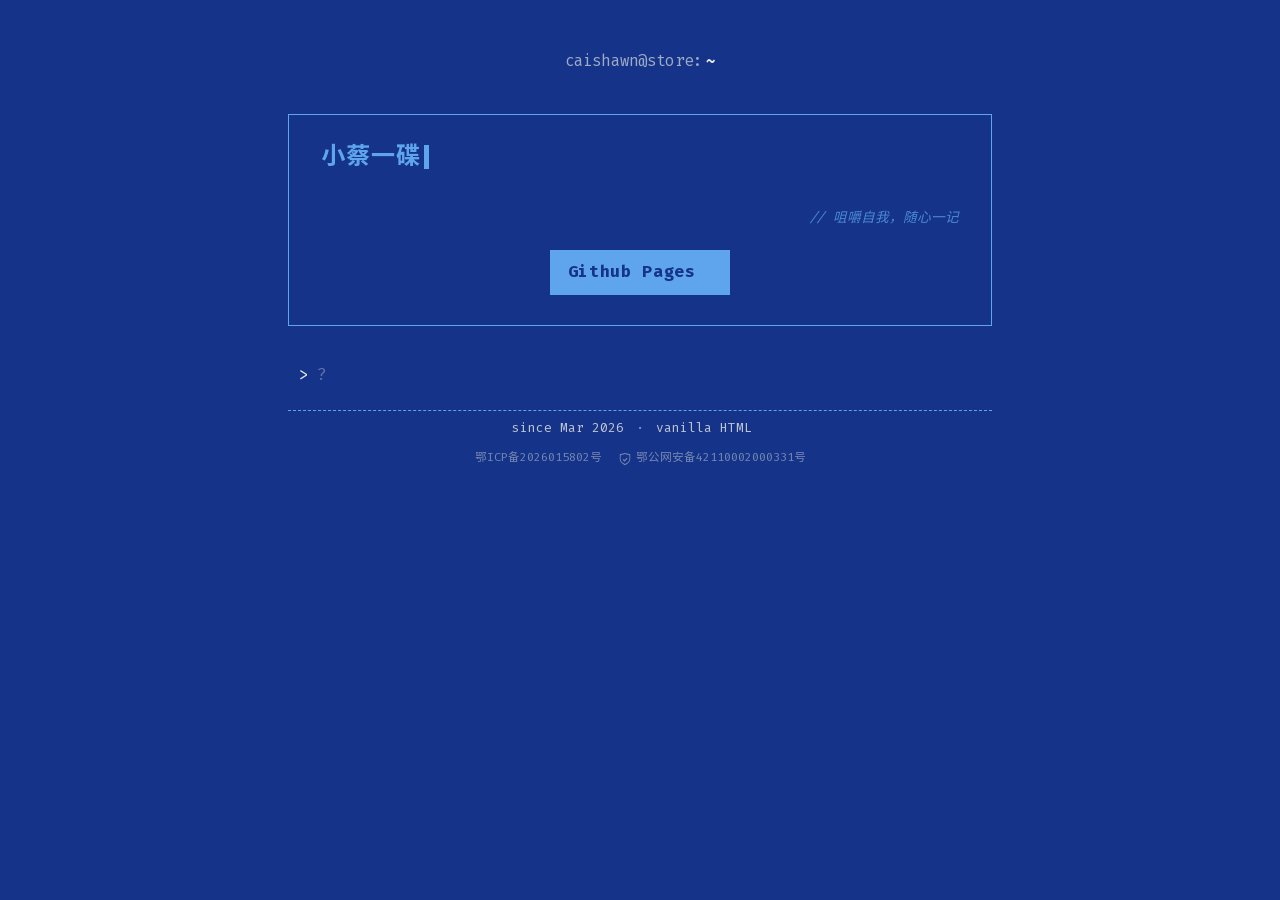
==== commit 2f94c958: "style(header): titlebar prompt + remove all underlines except PLANS abbr - titlebar renamed from sit" ====
--- a/index.html
+++ b/index.html
@@ -115,8 +115,8 @@
 </head>
 <body>
 
-<header class="site-title logo" aria-label="网站标识">
- <a href="#~" class="title-block" aria-label="返回首页"><span class="title-path-prefix">caishawn@</span><span class="title-path" id="title-path">~</span></a>
+<header class="titlebar" aria-label="网站标识">
+ <a href="#~" class="title-block" aria-label="返回首页"><span class="title-path-prefix">caishawn@store:</span><span class="title-path" id="title-path">~</span></a>
 </header>
 
 <section class="index-content framed" aria-label="入口介绍">
--- a/assets/css/terminal.css
+++ b/assets/css/terminal.css
@@ -79,7 +79,7 @@
 img, figure, video,
 table { margin: 25px 0; }
 
-a { color: var(--accent); }
+a { color: var(--accent); text-decoration: none; }
 
 /* === buttons (generic terminal accent border; inline overrides per site) === */
 button {
@@ -158,16 +158,12 @@
 li::marker { color: var(--accent); }
 ul li, ol li { position: relative; }
 
-/* === inline notations: <sup class="face"> (1) + <sub> (2) + <abbr> (5) === */
+/* === inline notations: <sup class="face"> (1) + <sub> (2) ===
+ * <abbr> 全部下划线移除：indent only via .subjects abbr (PLANS section)
+ */
 sup { line-height: 0; }
 sub { bottom: -0.25em; }
 sup { top: -0.25em; }
-abbr {
- position: relative;
- text-decoration-style: wavy;
- text-decoration-color: var(--accent);
- cursor: help;
-}
 
 /* === blockquote ===
  *  4 blockquotes across sections (plans, habits, friends, about).
--- a/assets/css/index.css
+++ b/assets/css/index.css
@@ -5,7 +5,7 @@
  * the global theme; this file owns everything unique to home:      *
  *   · 55% body width + centering                                   *
  *   · framed section styles                                        *
- *   · site-title (logo path)                                       *
+ *   · titlebar (logo path)                                          *
  *   · friend cards, subjects, h2 rhythm                            *
  *   · footer, project link, meta, beian, footer-nav                *
  *   · interactive prompt (cmd-form / cmd-output)                   *
@@ -56,8 +56,8 @@
 
 /* .subtitle merged into .aside (now shared via terminal.css) */
 
-/* ---------- site title ---------- */
-.site-title {
+/* ---------- titlebar ---------- */
+.titlebar {
  display: flex;
  align-items: stretch;
  justify-content: center; /* title-block 在 body 内水平居中 */
@@ -91,7 +91,7 @@
 /* .title-text: element removed */
 
 @media (max-width: 720px) {
- .site-title { height: 44px; margin-bottom: 18px; }
+ .titlebar { height: 44px; margin-bottom: 18px; }
  .title-block { font-size: 16px; padding: 0 16px; gap: 4px; }
 }
 
@@ -259,7 +259,7 @@
  vertical-align: -2px;
 }
 
-/* ---------- site-title: dynamic path ---------- */
+/* ---------- titlebar: dynamic path ---------- */
 .title-path-prefix {
  font-weight: 500;
  font-size: 0.95em;
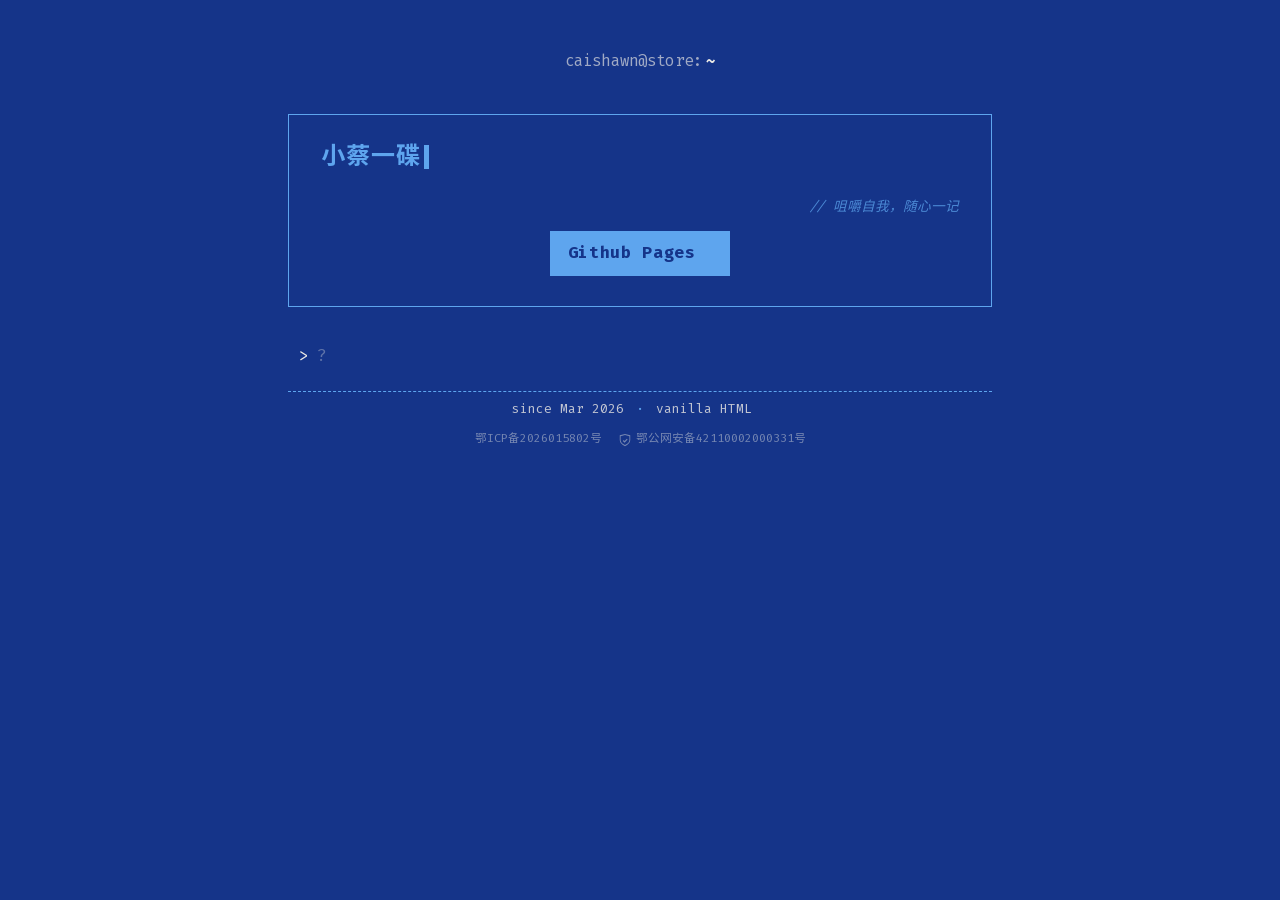
==== commit d66764b0: "refactor(css): share titlebar + framed-block in terminal.css; rename to .framed-block - titlebar sty" ====
--- a/index.html
+++ b/index.html
@@ -119,7 +119,7 @@
  <a href="#~" class="title-block" aria-label="返回首页"><span class="title-path-prefix">caishawn@store:</span><span class="title-path" id="title-path">~</span></a>
 </header>
 
-<section class="index-content framed" aria-label="入口介绍">
+<section class="framed-block" aria-label="入口介绍">
  <h1 class="typed-text" data-typed="true">小蔡一碟</h1>
  <p class="aside">// 咀嚼自我，随心一记</p>
  <p class="cta-link">
@@ -289,7 +289,7 @@
  if (!main) return;
  var sections = [...main.querySelectorAll(':scope> section[data-tab]')];
  if (!sections.length) return;
- var framed = document.querySelector('section.index-content.framed');
+ var framed = document.querySelector('section.framed-block');
  var HOME = 'home'; // virtual tab id for the home page
 
  function hashFor(tab) {
--- a/assets/css/terminal.css
+++ b/assets/css/terminal.css
@@ -41,6 +41,115 @@
 h2 { font-size: calc(var(--font-size) * 1.25); }
 h3 { font-size: calc(var(--font-size) * 1.05); }
 h4, h5, h6 { font-size: calc(var(--font-size) * 1); }
+
+/* === header / titlebar (shared by index.html / 404.html) ===
+ *  Logo path strip pinned at the top of every page. The bar itself
+ *  has no chrome — just a flex row that centers the title-block.
+ *  title-block is wrapped in an <a> on both pages (home + 404), so
+ *  text-decoration is explicitly cleared here.
+ */
+.titlebar {
+ display: flex;
+ align-items: stretch;
+ justify-content: center;
+ height: 44px;
+ margin: 0 0 24px 0;
+ font-size: 0;
+ line-height: 1;
+ gap: 10px; /* reserved for future extension */
+ text-decoration: none;
+}
+.title-block {
+ color: var(--foreground);
+ font-size: 16px;
+ font-weight: 600;
+ letter-spacing: 0;
+ display: flex;
+ align-items: center;
+ justify-content: center;
+ gap: 4px;
+ padding: 0 15px;
+ line-height: 32px;
+ cursor: pointer;
+ user-select: none;
+ text-decoration: none;
+}
+.title-block:focus-visible {
+ outline: 2px solid var(--foreground);
+ outline-offset: 2px;
+}
+.title-path-prefix {
+ font-weight: 500;
+ font-size: 0.95em;
+ letter-spacing: 0.01em;
+ opacity: 0.65;
+ white-space: nowrap;
+}
+.title-path {
+ font-weight: 600;
+ font-size: 0.95em;
+ letter-spacing: 0.01em;
+ color: var(--foreground);
+ white-space: nowrap;
+}
+@media (max-width: 720px) {
+ .titlebar { height: 44px; margin-bottom: 18px; }
+ .title-block { font-size: 16px; padding: 0 12px; gap: 4px; }
+ .title-path { font-size: 0.82em; }
+}
+
+/* === framed block (shared by index.html / 404.html) ===
+ *  Solid-bordered "card" variant of <section>. Overrides the default
+ *  dashed-top-border + 25px padding from the section base rule with
+ *  a full 1px accent border + 30px padding. position/color are kept
+ *  from the 404 inline version so absolute-positioned children
+ *  (e.g. a future corner badge) and explicit text-color inheritance
+ *  behave identically on both pages.
+ */
+.framed-block {
+ border: 1px solid var(--accent);
+ padding: 30px 32px;
+ margin: 30px 0;
+ position: relative;
+ color: var(--foreground);
+}
+/* direct div children: muted small print under the intro (home) */
+.framed-block > div {
+ color: color-mix(in srgb, var(--foreground) 70%, transparent);
+ font-size: 0.95em;
+ margin: 40px 0 2px 0;
+}
+/* decorative face chip on the intro h1's aside */
+.framed-block sup.face {
+ font-size: 0.7em;
+ color: var(--accent);
+ margin-left: 4px;
+ letter-spacing: 0.15em;
+ vertical-align: super;
+ line-height: 0;
+}
+/* paragraph rhythm inside the framed block (404's rendered copy) */
+.framed-block p {
+ margin: 0 0 12px 0;
+}
+.framed-block p:last-of-type {
+ margin-bottom: 0;
+}
+/* inline code chips inside the framed block (heavily used by 404).
+ *  On index.html the global `border-radius: 0 !important` reset in
+ *  index.css overrides the 2px below; on 404.html (which does not
+ *  load index.css) the chip keeps its 2px corner. Intentional. */
+.framed-block code {
+ color: var(--accent);
+ background: rgba(94, 165, 238, 0.08);
+ padding: 1px 6px;
+ border-radius: 2px;
+ font-family: inherit;
+ word-break: break-all;
+}
+@media (max-width: 720px) {
+ .framed-block { padding: 24px 22px; }
+}
 
 /* === section container: top dashed border + 25px breathing room === */
 section {
--- a/assets/css/index.css
+++ b/assets/css/index.css
@@ -4,8 +4,6 @@
  * Loaded only by the home page (index.html). terminal.css handles  *
  * the global theme; this file owns everything unique to home:      *
  *   · 55% body width + centering                                   *
- *   · framed section styles                                        *
- *   · titlebar (logo path)                                          *
  *   · friend cards, subjects, h2 rhythm                            *
  *   · footer, project link, meta, beian, footer-nav                *
  *   · interactive prompt (cmd-form / cmd-output)                   *
@@ -29,71 +27,9 @@
  font-feature-settings: "calt" 1, "liga" 1;
 }
 
-/* ---------- framed index-content（位于 nav 与 prompt 之间） ---------- */
-section.index-content.framed {
- border: 1px solid var(--accent);
- padding: 30px 32px;
- margin: 30px 0;
-}
-
 /* (pre.prompt was replaced by the interactive cmd-form in prompt-block — see js-only rule below) */
 
-/* .aside and .cta-link moved to terminal.css (shared by index.html / 404.html) */
-section.index-content.framed> div {
- color: color-mix(in srgb, var(--foreground) 70%, transparent);
- font-size: 0.95em;
- margin: 40px 0 2px 0;
-}
-/* decorative face: small superscript chip on the intro (h1's aside) */
-section.index-content.framed sup.face {
- font-size: 0.7em;
- color: var(--accent);
- margin-left: 4px;
- letter-spacing: 0.15em;
- vertical-align: super;
- line-height: 0;
-}
-
-/* .subtitle merged into .aside (now shared via terminal.css) */
-
-/* ---------- titlebar ---------- */
-.titlebar {
- display: flex;
- align-items: stretch;
- justify-content: center; /* title-block 在 body 内水平居中 */
- /* 高度调高，让 title-block 垂直宽度更饱满 */
- height: 44px;
- margin: 0 0 24px 0;
- font-size: 0;
- line-height: 1;
- gap: 10px; /* 保留，用于未来扩展 */
-}
-.title-block {
- /* no background — text floats directly on body */
- color: var(--foreground); /* 米色字 → 深蓝背景上可读 */
- font-size: 16px; /* 随高度同步加大 */
- font-weight: 600;
- /* 用 padding 替代 letter-spacing，避免最后字符后多留 0.04em 间距 */
- letter-spacing: 0;
- display: flex;
- align-items: center;
- justify-content: center;
- gap: 4px; /* 前缀与路径之间的间距 */
- padding: 0 15px;
- line-height: 32px;
- cursor: pointer; /* 点击跳转首页 */
- user-select: none;
-}
-.title-block:focus-visible {
- outline: 2px solid var(--foreground);
- outline-offset: 2px;
-}
-/* .title-text: element removed */
-
-@media (max-width: 720px) {
- .titlebar { height: 44px; margin-bottom: 18px; }
- .title-block { font-size: 16px; padding: 0 16px; gap: 4px; }
-}
+/* .framed-block, .aside and .cta-link moved to terminal.css (shared by index.html / 404.html) */
 
 /* ---------- friend card avatar fallback ---------- */
 .friend-card img.avatar-fallback {
@@ -259,21 +195,6 @@
  vertical-align: -2px;
 }
 
-/* ---------- titlebar: dynamic path ---------- */
-.title-path-prefix {
- font-weight: 500;
- font-size: 0.95em;
- letter-spacing: 0.01em;
- opacity: 0.65;
- white-space: nowrap;
-}
-.title-path {
- font-weight: 600;
- font-size: 0.95em;
- letter-spacing: 0.01em;
- white-space: nowrap;
-}
-
 /* ---------- per-section command header (decorative, removed) ----------
  * 原始：<p class="cmd-line">cat X.md</p> + ::before '>' 作为"看起来在打命令"的装饰。
  * 已从 4 个 section 里删除全部 4 处 HTML 节点；保留这条规则是为了有人
@@ -360,8 +281,3 @@
  font-weight: 700;
 }
 .cmd-output .line.ok { color: inherit; }
-
-@media (max-width: 720px) {
- .title-block { padding: 0 12px; }
- .title-path { font-size: 0.82em; }
-}
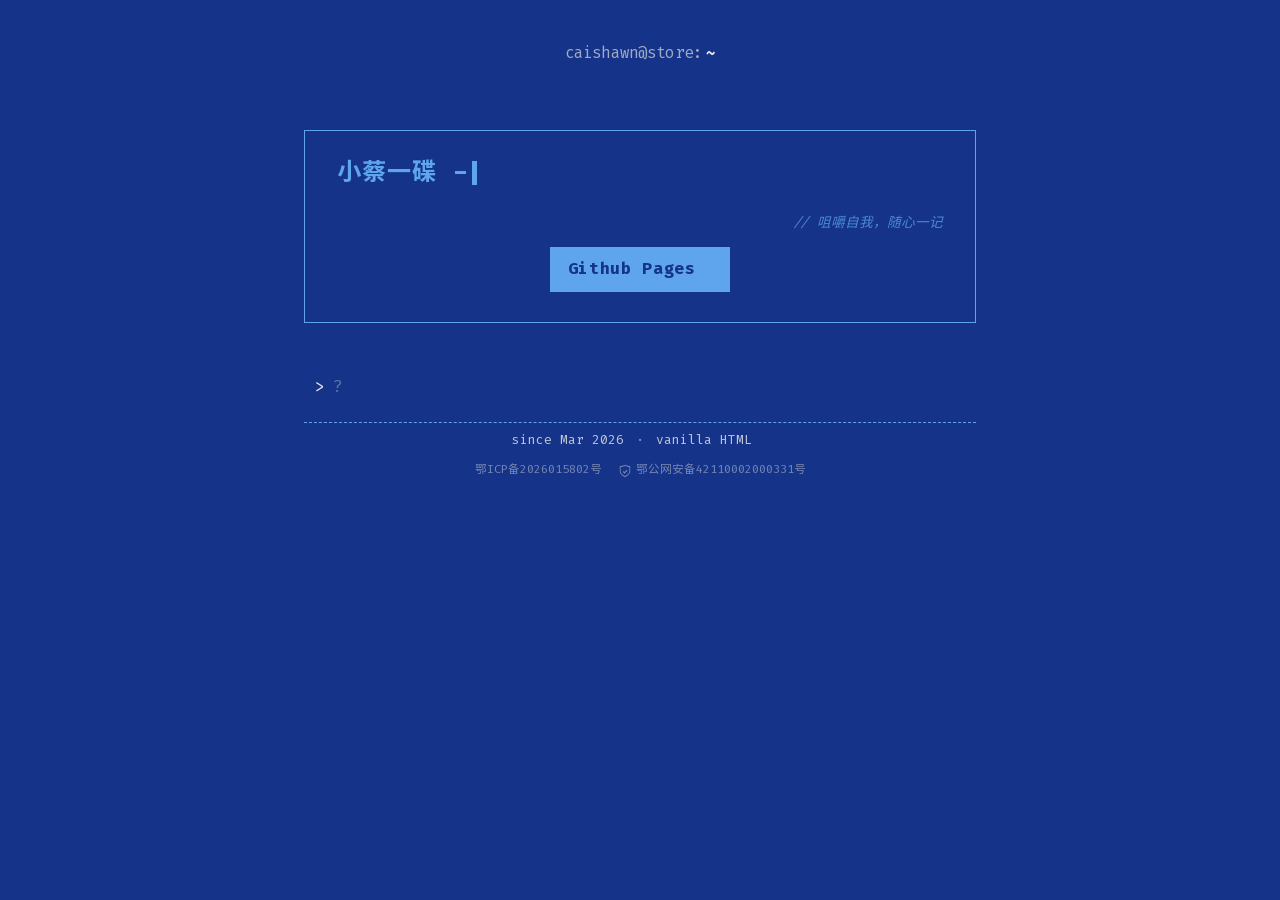
==== commit 994b713a: "[pi] Work in progress" ====
--- a/index.html
+++ b/index.html
@@ -120,7 +120,7 @@
 </header>
 
 <section class="framed-block" aria-label="入口介绍">
- <h1 class="typed-text" data-typed="true">小蔡一碟</h1>
+ <h1 class="typed-text" data-typed="true">小蔡一碟 - Cai Shawn</h1>
  <p class="aside">// 咀嚼自我，随心一记</p>
  <p class="cta-link">
   <a href="https://caishawn.github.io/" target="_blank" rel="noopener noreferrer" class="typed-text" data-typed="true">Github Pages - 作品集<span class="caret" aria-hidden="true"></span></a>
--- a/assets/css/terminal.css
+++ b/assets/css/terminal.css
@@ -92,6 +92,11 @@
  color: var(--foreground);
  white-space: nowrap;
 }
+/* mobile: drop body side padding so content gets more horizontal room */
+@media (max-width: 720px) {
+ body { padding: 20px 18px 60px 18px; }
+}
+
 @media (max-width: 720px) {
  .titlebar { height: 44px; margin-bottom: 18px; }
  .title-block { font-size: 16px; padding: 0 12px; gap: 4px; }
@@ -169,6 +174,14 @@
  margin: 0;
  padding: 0;
 }
+/* === body layout primitive (shared by index.html / 404.html) ===
+ *  Single source of truth for the centered-card layout both pages
+ *  use: 720px max-width, 32/24/60 padding, flex-column with
+ *  min-height:100vh so <main> can fill remaining space and push
+ *  <footer> to the bottom of the viewport (sticky-footer trick).
+ *  Fira Code ligatures (calt + liga) enabled here too — previously
+ *  this was duplicated on index.html's body override.
+ */
 body {
  font-family: "Fira Code", "JetBrains Mono", Monaco, Consolas, "Sarasa Mono SC", monospace;
  font-size: var(--font-size);
@@ -176,11 +189,21 @@
  line-height: var(--line-height);
  background-color: var(--background);
  color: var(--foreground);
+ font-feature-settings: "calt" 1, "liga" 1;
  text-rendering: optimizeLegibility;
  font-variant-ligatures: contextual;
  -webkit-overflow-scrolling: touch;
  -webkit-text-size-adjust: 100%;
-}
+ max-width: 720px;
+ margin: 0 auto;
+ padding: 32px 24px 60px;
+ min-height: 100vh;
+ display: flex;
+ flex-direction: column;
+}
+
+/* main fills remaining vertical space in the flex-column body, so footer sticks to viewport bottom */
+main { flex: 1 0 auto; }
 
 /* === block elements get a default 25px vertical margin === */
 h1, h2, h3, h4, h5, h6,
@@ -402,3 +425,59 @@
  outline-offset: 2px;
  background: color-mix(in srgb, var(--accent) 85%, var(--foreground));
 }
+
+/* === footer chrome (shared by index.html / 404.html) ===
+ *  Footer is pinned to the bottom of the page with a dashed accent
+ *  divider above it. The `margin-top` is page-specific (home stacks
+ *  footer immediately after main; 404 wants extra breathing room),
+ *  so this base rule only owns the dashed divider + zero padding.
+ *  Each page overrides `margin-top` locally.
+ */
+footer {
+ padding-top: 0;
+ border-top: 1px dashed var(--accent);
+}
+
+/* === ICP / meta / beian footer (shared) ===
+ *  Three-up meta row (.meta), beian compliance links (.beian), and
+ *  the inline gongan badge icon (.gongan-icon). Color values follow
+ *  the foreground-dimmed-by-N% pattern via color-mix.
+ */
+.meta {
+ display: grid;
+ grid-template-columns: 1fr auto 1fr;
+ align-items: center;
+ gap: 1em;
+ font-size: 0.78em;
+ color: color-mix(in srgb, var(--foreground) 80%, transparent);
+ margin: 5px 0;
+}
+.meta-side { color: inherit; }
+.meta-side.left { text-align: right; }
+.meta-side.right { text-align: left; }
+.meta-dot { color: var(--accent); }
+
+.beian {
+ display: flex;
+ flex-wrap: wrap;
+ gap: 14px 16px;
+ justify-content: center;
+ align-items: center;
+ font-size: 0.72em;
+ margin: 6px 0 24px;
+ color: color-mix(in srgb, var(--foreground) 45%, transparent);
+}
+.beian a {
+ color: inherit;
+ text-decoration: none;
+ display: inline-flex;
+ align-items: center;
+ gap: 4px;
+}
+.beian a:hover { color: var(--accent); }
+.gongan-icon {
+ width: 14px;
+ height: 14px;
+ display: inline-block;
+ vertical-align: -2px;
+}
--- a/assets/css/index.css
+++ b/assets/css/index.css
@@ -3,29 +3,21 @@
  *                                                                  *
  * Loaded only by the home page (index.html). terminal.css handles  *
  * the global theme; this file owns everything unique to home:      *
- *   · 55% body width + centering                                   *
  *   · friend cards, subjects, h2 rhythm                            *
- *   · footer, project link, meta, beian, footer-nav                *
+ *   · footer margin override (base in terminal.css)                *
+ *   · footer-nav (JS-driven prev/next/back-to-top)                 *
  *   · interactive prompt (cmd-form / cmd-output)                   *
  *   · progressive section routing (.app main > section ...)        *
  *                                                                  *
- * The `border-radius: 0 !important` reset stays here (not in       *
- * terminal.css) because 404.html legitimately uses a 2px rounded   *
- * corner on inline <code> chips inside its framed block.           *
+ * The body layout (720px centered card + sticky footer + font-     *
+ * feature-settings) lives in terminal.css. The                     *
+ * `border-radius: 0 !important` reset stays here because 404.html *
+ * legitimately uses a 2px rounded corner on inline <code> chips    *
+ * inside its framed block.                                         *
  * ----------------------------------------------------------------- */
 
 /* fully squared: zero out all rounded corners (override vendor) */
 *, *::before, *::after { border-radius: 0 !important; }
-
-/* layout: 55% width, centered */
-body {
- width: 55%;
- max-width: 1024px;
- margin: 0 auto;
- padding: 40px 0 80px 0;
- font-family: 'Fira Code', 'Sarasa Mono SC', monospace;
- font-feature-settings: "calt" 1, "liga" 1;
-}
 
 /* (pre.prompt was replaced by the interactive cmd-form in prompt-block — see js-only rule below) */
 
@@ -103,33 +95,11 @@
  cursor: help;
 }
 
-/* responsive: on small screens use full width */
-@media (max-width: 720px) {
- body { width: auto; padding: 20px 18px 60px 18px; }
-}
-
 /* ---------- footer / project link ---------- */
-footer {
- margin-top: 0; padding-top: 0;
- border-top: 1px dashed var(--accent);
-}
+/* footer base (padding-top + border-top) now in terminal.css; home overrides margin-top here */
+footer { margin-top: 0; }
 footer p { margin: 4px 0; }
-/* .cta-link moved to terminal.css (shared by index.html / 404.html) */
-
-/* ---------- ICP / site meta / beian footer ---------- */
-.meta {
- display: grid;
- grid-template-columns: 1fr auto 1fr;
- align-items: center;
- gap: 1em;
- font-size: 0.78em;
- color: color-mix(in srgb, var(--foreground) 80%, transparent);
- margin: 5px 0;
-}
-.meta-side { color: inherit; }
-.meta-side.left { text-align: right; }
-.meta-side.right { text-align: left; }
-.meta-dot { color: var(--accent); }
+/* .cta-link, .meta, .beian, .gongan-icon moved to terminal.css (shared by index.html / 404.html) */
 /* 回到顶部 + 左右导航箭头：居中按钮组 */
 .footer-nav {
  display: flex;
@@ -171,30 +141,6 @@
  display: block;
  padding: 2px 8px;
 }
-.beian {
- display: flex;
- flex-wrap: wrap;
- gap: 14px 16px;
- justify-content: center;
- align-items: center;
- font-size: 0.72em;
- margin: 6px 0 24px;
- color: color-mix(in srgb, var(--foreground) 45%, transparent);
-}
-.beian a {
- color: inherit;
- text-decoration: none;
- display: inline-flex;
- align-items: center;
- gap: 4px;
-}
-.beian a:hover { color: var(--accent); }
-.beian .gongan-icon {
- width: 14px; height: 14px;
- display: inline-block;
- vertical-align: -2px;
-}
-
 /* ---------- per-section command header (decorative, removed) ----------
  * 原始：<p class="cmd-line">cat X.md</p> + ::before '>' 作为"看起来在打命令"的装饰。
  * 已从 4 个 section 里删除全部 4 处 HTML 节点；保留这条规则是为了有人
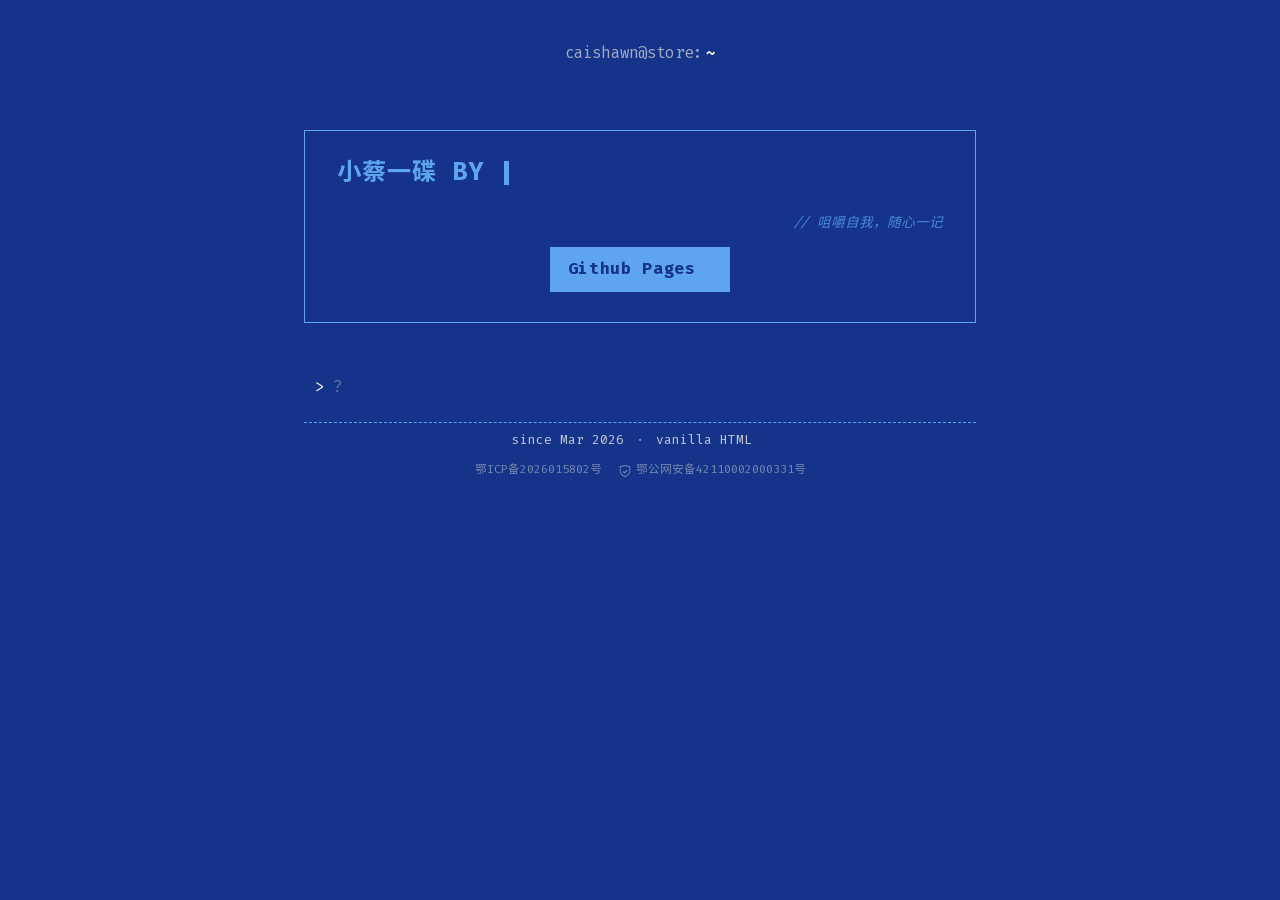
==== commit 3565f396: "refactor(content): condense PLANS / HABITS / ABOUT lists; unify /-separated format" ====
--- a/index.html
+++ b/index.html
@@ -120,7 +120,7 @@
 </header>
 
 <section class="framed-block" aria-label="入口介绍">
- <h1 class="typed-text" data-typed="true">小蔡一碟 - Cai Shawn</h1>
+ <h1 class="typed-text" data-typed="true">小蔡一碟 by csc</h1>
  <p class="aside">// 咀嚼自我，随心一记</p>
  <p class="cta-link">
   <a href="https://caishawn.github.io/" target="_blank" rel="noopener noreferrer" class="typed-text" data-typed="true">Github Pages - 作品集<span class="caret" aria-hidden="true"></span></a>
@@ -160,65 +160,40 @@
  </ul>
  <h3>生活技能</h3>
  <ul class="subjects">
-  <li>
-   <h4>驾照</h4>
-  </li>
-  <li>
-   <h4>烹饪</h4>
-   <ul>
-    <li><p>Stage1：番茄炒蛋、青椒炒肉☜(ﾟヮﾟ☜)<sub>目前所在阶段</sub></p></li>
-    <li><p>Stage2：下一阶段需要考虑放什么调料叻</p></li>
-   </ul>
-  </li>
-  <li>
-   <h4>家教</h4>
-   <ul>
-    <li><p>01：初中数学培优</p></li>
-    <li><p>02：初中数学补差</p></li>
-   </ul>
-  </li>
- </ul>
- <h3>目标</h3><ol><li><p>掌握专业知识，通过网络学习和实践，提高理论水平和动手能力。</p></li><li><p>把自己的兴趣点发展成爱好，不需要多么专业，只要能跟随自己的想法即可。</p></li><li><p>好好去度过每一天的生活。希望能成长为一个能被依靠的人物。</p></li></ol>
+  <li><p>驾照 / 烹饪 / 家教</p></li>
+ </ul>
+ <h3>目标</h3><ol><li><p>掌握专业知识，提高理论水平与动手能力。</p></li><li><p>将兴趣发展为爱好，无需专业，随心即可。</p></li><li><p>好好度过每一天，成为一个可靠的人。</p></li></ol>
  </section>
  <section id="habits" data-tab="habits" aria-label="爱好一览">
  <h2>HABITS</h2>
- <blockquote><p>You are what you eat.</p></blockquote><p>爱好广泛，广而不精。以笔书写，留作纪念。</p><h3>游戏</h3>
+ <blockquote><p>You are what you eat.</p></blockquote><aside class="aside">// 广而不精。权作存档。</aside><h3>游戏</h3>
  <ul class="subjects">
   <li>
    <h4>PC</h4>
-   <ul>
-    <li><p>酥油：模拟+剧情的销卡游戏</p></li>
-    <li><p>LIBRARIAN：魔法图书馆管理员</p></li>
-    <li><p>SG&amp;SG0：传统Gal，动漫化</p></li>
-    <li><p>FataMoru：比起美少女游戏，更像ADV。悲剧，浪漫</p></li>
-   </ul>
-  </li>
-  <li>
-   <h4>手游/二游</h4>
-   <ul>
-    <li><p>星趴：偏休闲，派对游戏</p></li>
-    <li><p>1999：2.1版本结束后退坑，最近回坑，轻度游玩中</p></li>
-    <li><p>鸣潮：草率推完1.0主线，云了鸣潮联动剧情</p></li>
-   </ul>
+   <p>酥油 / LIBRARIAN / SG&amp;SG0 / FataMoru</p>
+  </li>
+  <li>
+   <h4>Android</h4>
+   <p>星趴 / 1999 / 鸣潮</p>
   </li>
  </ul>
  <h3>歌</h3>
  <ul class="subjects">
-  <li><p>Chara&amp;Yen Town BAND</p></li>
-  <li><p>相対性理論&amp;やくしまるえつこ</p></li>
+  <li><p>YENTOWN BAND / 相対性理論</p></li>
  </ul>
  <h3>动漫</h3>
  <ul class="subjects">
-  <li><p>2026-04-13-看番吐槽：《古诺西亚》&amp;《Virgin Punk》&amp;《A Kite》</p></li>
-  <li><p>2026 Spring-看番吐槽：《Needy Girl》&amp;《婚姻剧毒》&amp;《日本三国》</p></li>
- </ul>
- <h4>看番姿势</h4>
- <ul class="subjects">
-  <li><p>第一弹：Auto_Bangumi</p></li>
-  <li><p>第二弹：追忆</p></li>
-  <li><p>第三弹：ANI-RSS</p></li>
- </ul>
- <h3>B站视频</h3>
+  <li><p><strong>Watchlist</strong>: ひまわりのサーカス団 / 無職転生Ⅲ / ゆめ∞みた</p></li>
+  <li><p><strong>Recently</strong>: Lain / NEEDY GIRL OVERDOSE / ウィッチウォッチ</p></li>
+  <li><p><strong>Fav</strong>: 終末なにしてますか？ 忙しいですか？ 救ってもらっていいですか？</p></li>
+ </ul>
+ <ul class="subjects">
+  <li>
+   <h4>看番姿势</h4>
+   <p>Web -> BaiDu Drive -> BT -> RSS</p>
+  </li>
+ </ul>
+ <h3>Bilibili</h3>
  <ul class="subjects">
   <li><p>动漫区</p></li>
  </ul><p class="aside" title="兴趣即回声，探索即再发现。">// aside</p>
@@ -242,7 +217,7 @@
 <section id="about" data-tab="about" aria-label="关于">
  <h2>ABOUT</h2>
  <blockquote><p>成为可供咀嚼之物乃是虚妄。</p></blockquote>
- <figure><img src="assets/img/42f05fd039bcc.webp" alt="Needy Girl Overdose 插画 by X@MikaPikaZo" width="4096" height="2289" loading="lazy" decoding="async" style="height: auto;"><figcaption><span><strong>Needy Girl Overdose</strong></span><strong> </strong><sub>by. X@MikaPikaZo</sub></figcaption></figure><hr><h3 lang="ja">個人紹介</h3><p>毕业于某天津大学、SE本科生。</p><p>居家少年，</p><p>生活在逐渐转变。</p><h3 lang="ja">内容物</h3><p>学习物（经常性放弃）与兴趣物（习惯性沉迷）。</p>
+ <figure><img src="assets/img/42f05fd039bcc.webp" alt="Needy Girl Overdose 插画 by X@MikaPikaZo" width="4096" height="2289" loading="lazy" decoding="async" style="height: auto;"><figcaption><span><strong>Needy Girl Overdose</strong></span><strong> </strong><sub>by. X@MikaPikaZo</sub></figcaption></figure><hr><h3 lang="ja">個人紹介</h3><p>毕业于某天津大学、SE本科生。</p><p>居家少年，</p><p>生活在逐渐转变。</p><h3 lang="ja">内容物</h3><ul class="subjects"><li><p>学习物（经常性放弃）</p></li><li><p>兴趣物（习惯性沉迷）</p></li></ul>
  </section>
 
 <footer>
--- a/assets/css/index.css
+++ b/assets/css/index.css
@@ -94,6 +94,10 @@
  text-underline-offset: 3px;
  cursor: help;
 }
+.subjects strong {
+ color: var(--accent);
+ font-weight: 600;
+}
 
 /* ---------- footer / project link ---------- */
 /* footer base (padding-top + border-top) now in terminal.css; home overrides margin-top here */
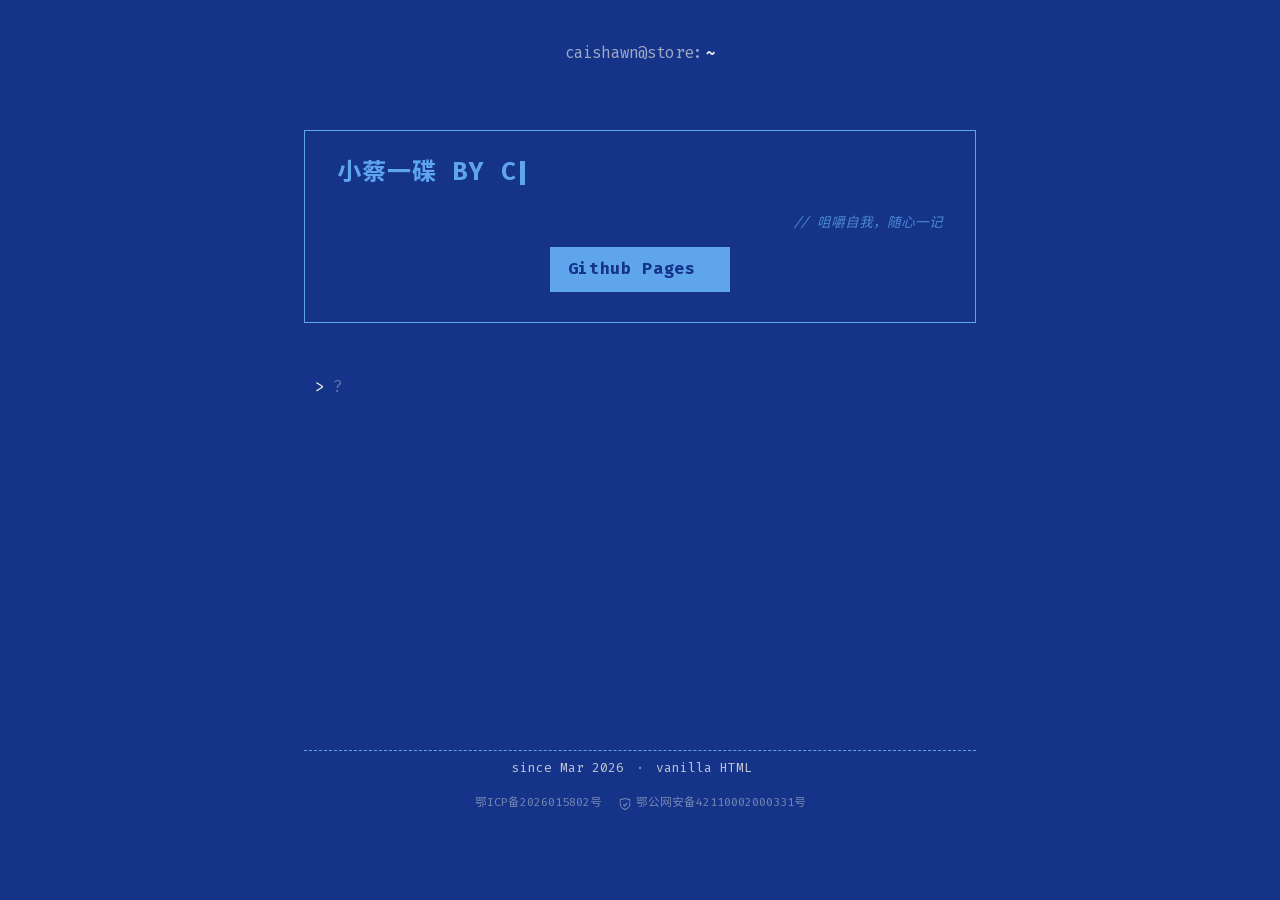
==== commit 1759cd34: "fix(review): resolve REVIEW.md findings - seo: drop meta keywords + deprecated SearchAction from Web" ====
--- a/index.html
+++ b/index.html
@@ -8,7 +8,7 @@
 <!-- canonical & basic SEO -->
 <link rel="canonical" href="https://www.caishawn.store/">
 <meta name="description" content="caishawn 个人主页 · 学习规划、爱好一览（PC / 手游 / 番剧 / 音乐）、友链与随笔。封存 2026 年起的小想法，欢迎慢逛。">
-<meta name="keywords" content="caishawn,小蔡一碟,个人主页,学习规划,爱好一览,友链,番剧,游戏,音乐,博客归档">
+<!-- 注：不再写 meta keywords——Google 等主流引擎早已不读它。 -->
 <meta name="author" content="caishawn">
 <meta name="robots" content="index,follow,max-snippet:-1,max-image-preview:large,max-video-preview:-1">
 <meta name="googlebot" content="index,follow">
@@ -34,12 +34,12 @@
 <meta property="og:description" content="caishawn 个人主页 · 学习规划、爱好一览（PC / 手游 / 番剧 / 音乐）、友链与随笔。封存 2026 年起的小想法，欢迎慢逛。">
 <meta property="og:type" content="website">
 <meta property="og:url" content="https://www.caishawn.store/">
-<meta property="og:image" content="https://www.caishawn.store/assets/img/favicon-256.png">
-<meta property="og:image:secure_url" content="https://www.caishawn.store/assets/img/favicon-256.png">
+<meta property="og:image" content="https://www.caishawn.store/assets/img/og-image.png">
+<meta property="og:image:secure_url" content="https://www.caishawn.store/assets/img/og-image.png">
 <meta property="og:image:type" content="image/png">
-<meta property="og:image:width" content="256">
-<meta property="og:image:height" content="256">
-<meta property="og:image:alt" content="小蔡一碟 — caishawn favicon">
+<meta property="og:image:width" content="1200">
+<meta property="og:image:height" content="630">
+<meta property="og:image:alt" content="小蔡一碟 — 咀嚼自我，随心一记">
 <meta property="og:locale" content="zh_CN">
 <meta property="og:locale:alternate" content="en_US">
 
@@ -47,8 +47,8 @@
 <meta name="twitter:card" content="summary_large_image">
 <meta name="twitter:title" content="小蔡一碟 - 咀嚼自我，随心一记">
 <meta name="twitter:description" content="caishawn 个人主页 · 学习规划、爱好一览（PC / 手游 / 番剧 / 音乐）、友链与随笔。">
-<meta name="twitter:image" content="https://www.caishawn.store/assets/img/favicon-256.png">
-<meta name="twitter:image:alt" content="小蔡一碟 — caishawn favicon">
+<meta name="twitter:image" content="https://www.caishawn.store/assets/img/og-image.png">
+<meta name="twitter:image:alt" content="小蔡一碟 — 咀嚼自我，随心一记">
 
 <!-- JSON-LD: Person Schema（控制 Google 知识面板 / 富媒体摘要） -->
 <script type="application/ld+json">
@@ -86,7 +86,7 @@
 }
 </script>
 
-<!-- JSON-LD: WebSite Schema（让 sitelinks searchbox 有机会出现） -->
+<!-- JSON-LD: WebSite Schema -->
 <script type="application/ld+json">
 {
   "@context": "https://schema.org",
@@ -97,11 +97,6 @@
   "author": {
     "@type": "Person",
     "name": "caishawn"
-  },
-  "potentialAction": {
-    "@type": "SearchAction",
-    "target": "https://www.caishawn.store/?q={search_term_string}",
-    "query-input": "required name=search_term_string"
   }
 }
 </script>
@@ -202,7 +197,8 @@
  <h2>FRIENDS</h2>
  <blockquote><p lang="ja">何処にいても、人と人は繋がっている。</p></blockquote>
  <div class="friend-card">
- <img class="avatar" src="https://larkdrop.cafe/wp-content/uploads/2026/06/444-transparent.png" alt="Larkdrop avatar" loading="lazy" referrerpolicy="no-referrer" onerror="this.onerror=null;this.src='data:image/svg+xml;utf8,<svg xmlns=%22http://www.w3.org/2000/svg%22 viewBox=%220 0 160 160%22><rect width=%22160%22 height=%22160%22 fill=%22%23153489%22/><text x=%2280%22 y=%22100%22 font-size=%2272%22 font-family=%22monospace%22 fill=%22%235ea5ee%22 text-anchor=%22middle%22>L</text></svg>';this.classList.add('avatar-fallback');">
+ <!-- 头像已本地化；加载失败时由 app.js 换成本地 avatar-fallback.svg（去掉内联 onerror，兼容严格 CSP） -->
+ <img class="avatar" src="assets/img/friend-larkdrop.png" alt="Larkdrop avatar" loading="lazy">
  <div class="friend-meta">
  <div class="friend-name"><a href="https://larkdrop.cafe/" target="_blank" rel="noopener noreferrer">Larkdrop</a></div>
  <div class="friend-bio">涉猎音乐游戏电影小说二次元のでぶ</div>
@@ -217,8 +213,9 @@
 <section id="about" data-tab="about" aria-label="关于">
  <h2>ABOUT</h2>
  <blockquote><p>成为可供咀嚼之物乃是虚妄。</p></blockquote>
- <figure><img src="assets/img/42f05fd039bcc.webp" alt="Needy Girl Overdose 插画 by X@MikaPikaZo" width="4096" height="2289" loading="lazy" decoding="async" style="height: auto;"><figcaption><span><strong>Needy Girl Overdose</strong></span><strong> </strong><sub>by. X@MikaPikaZo</sub></figcaption></figure><hr><h3 lang="ja">個人紹介</h3><p>毕业于某天津大学、SE本科生。</p><p>居家少年，</p><p>生活在逐渐转变。</p><h3 lang="ja">内容物</h3><ul class="subjects"><li><p>学习物（经常性放弃）</p></li><li><p>兴趣物（习惯性沉迷）</p></li></ul>
- </section>
+ <figure><img src="assets/img/42f05fd039bcc.webp" alt="Needy Girl Overdose 插画 by X@MikaPikaZo" width="4096" height="2289" loading="lazy" decoding="async"><figcaption><span><strong>Needy Girl Overdose</strong></span><strong> </strong><sub>by. X@MikaPikaZo</sub></figcaption></figure><hr><h3 lang="ja">個人紹介</h3><p>毕业于某天津大学、SE本科生。</p><p>居家少年，</p><p>生活在逐渐转变。</p><h3 lang="ja">内容物</h3><ul class="subjects"><li><p>学习物（经常性放弃）</p></li><li><p>兴趣物（习惯性沉迷）</p></li></ul>
+ </section>
+</main>
 
 <footer>
  <p class="meta">
@@ -242,252 +239,12 @@
  - default: no nav, all four sections stacked and readable
  - with JS: nav injected + single-panel switching + hash routing
  - routes: '#~' (home), '#~/plans', '#~/habits', '#~/friends', '#~/about'
+
+ CSP 注：本站内联 JS 已全部移入 assets/js/app.js，Caddy 的
+ script-src 现在可以去掉 'unsafe-inline'（JSON-LD 块属非脚本
+ MIME 类型，不受 script-src 约束）。
 -->
-<script>
-/* typewriter 效果从外部脚本加载，详见 assets/js/typewriter.js */
-(function () {
- 'use strict';
- // fail-soft: if anything breaks, no-JS fallback (full content) still works
-
- function ready(fn) {
- if (document.readyState !== 'loading') fn();
- else document.addEventListener('DOMContentLoaded', fn);
- }
-
- /* ===== 偏好检测（减动效）======
-  * 模块顶部只算一次。供 router（goto/navTo/backTop）和 typewriter 共用。
-  */
- var reducedMotion = window.matchMedia && window.matchMedia('(prefers-reduced-motion: reduce)').matches;
-
- ready(function () {
- var main = document.getElementById('main');
- if (!main) return;
- var sections = [...main.querySelectorAll(':scope> section[data-tab]')];
- if (!sections.length) return;
- var framed = document.querySelector('section.framed-block');
- var HOME = 'home'; // virtual tab id for the home page
-
- function hashFor(tab) {
- return tab === HOME ? '#~' : '#~/' + tab;
- }
- function tabFromHash(h) {
- var s = (h || '').replace(/^#~?\/?/, '');
- return s === '' ? HOME : s;
- }
-
- // Title block also navigates to home
- var titleBlock = document.querySelector('.title-block');
- if (titleBlock) {
-  function goHome(e) {
-  if (e.type === 'keydown' && e.key !== 'Enter' && e.key !== ' ') return;
-  e.preventDefault();
-  goto(HOME);
-  }
-  titleBlock.addEventListener('click', goHome);
-  titleBlock.addEventListener('keydown', goHome);
- }
-
- var pathEl = document.getElementById('title-path');
- var currentTab = HOME; // tracked globally so pwd can read it
- function setPath(tab) {
- if (!pathEl) return;
- var path = tab === HOME ? '~' : '~/' + tab;
- pathEl.textContent = path;
- }
- function activate(tab) {
- currentTab = tab;
- var isHome = (tab === HOME);
- // toggle main sections
- sections.forEach(function (s) {
- s.classList.toggle('active', s.dataset.tab === tab);
- });
- /* 当前路由状态挂到 body[data-tab]：CSS 用属性选择器响应（取代 .has-js + .home 双开关） */
- document.body.dataset.tab = (tab === HOME ? 'home' : tab);
- // sync title-path with current location
- setPath(tab);
- // hash routing: replace, not push (no history noise)
- try { history.replaceState(null, '', hashFor(tab)); }
- catch (e) { location.hash = hashFor(tab); }
- }
- /* goto = activate 路由 + 清空 cmd-output。scroll=true 时额外滚到页首。 */
- function goto(tab, scroll) {
- activate(tab);
- var out = document.getElementById('cmd-output');
- if (out) out.replaceChildren();
- if (scroll) window.scrollTo({ top: 0, behavior: reducedMotion ? 'auto' : 'smooth' });
- }
-
- // initial: from hash, else home
- var initial = tabFromHash(location.hash);
- var exists = (initial === HOME) || sections.some(function (s) { return s.dataset.tab === initial; });
- goto(exists ? initial : HOME);
-
- // respond to back/forward
- window.addEventListener('hashchange', function () {
- var t = tabFromHash(location.hash);
- var ok = (t === HOME) || sections.some(function (s) { return s.dataset.tab === t; });
- if (ok) goto(t);
- });
-
- // ===== Footer nav: prev / top / next (4-tab cycle; home is OUTSIDE the loop) =====
- // ORDER 不含 HOME：plans ↔ habits ↔ friends ↔ about 双向循环
- // 首页不显示箭头 → 进入循环只能通过命令或 hash，navTo 只需处理循环部分
- var ORDER = sections.map(function (s) { return s.dataset.tab; });
- function navTo(dir) {
-  var i = ORDER.indexOf(currentTab);
-  // 箭头在首页隐藏：调用 navTo 时 currentTab 必然在 ORDER 中
-  var target = ORDER[(i + dir + ORDER.length) % ORDER.length];
-  goto(target, true);
- }
- var backTop = document.querySelector('.back-to-top');
- if (backTop) {
-  backTop.addEventListener('click', function () {
-   window.scrollTo({ top: 0, behavior: reducedMotion ? 'auto' : 'smooth' });
-  });
- }
- var navBtns = document.querySelectorAll('.nav-btn');
- navBtns.forEach(function (btn) {
-  btn.addEventListener('click', function () {
-   navTo(parseInt(btn.getAttribute('data-nav'), 10) || 0);
-  });
- });
-
- /* typewriter 效果已抽出为 assets/js/typewriter.js（独立 <script defer> 加载） */
-
- // ===== Interactive command prompt =====
- (function promptInit() {
-  /* 顶部唯一 prompt：共享 #cmd-form / #cmd-output */
-  var form = document.getElementById('cmd-form');
-  if (!form) return;
-  var input = form.querySelector('input');
-  var out = document.getElementById('cmd-output');
-  if (!input || !out) return;
-
-  /* sections / HOME / currentTab / goto 均从外层 ready() 闭包取值——不在这里重复声明 */
-  var aboutData = {
-   name: 'Cai Shawn',
-   edu:  'TJU SE-grad',
-   vibe: 'engineer',
-   loc:  'Hubei_HG',
-   bio:  '咀嚼自我，随心一记'
-  };
-  var HELP = [
-   'whoami            short bio',
-   'ls                list sections',
-   'cd <section>      open a section',
-   'clear             clear output'
-  ];
-
-  /* 每个 output 独立一份 runner（line/appendText/appendKw/append 闭包到自己的 out） */
-  function makeRunner(out) {
-   function append(node) {
-    out.appendChild(node);
-    node.scrollIntoView({ block: 'nearest', behavior: 'smooth' });
-   }
-   function line(text, cls) {
-    var p = document.createElement('p');
-    p.className = 'line' + (cls ? ' ' + cls : '');
-    p.textContent = text;
-    return p;
-   }
-   /* DOM-API 辅助：所有数据走 textContent / createTextNode，无 innerHTML，避免拼接 HTML 字符串带来的 XSS */
-   function appendText(parent, s) {
-    parent.appendChild(document.createTextNode(s));
-   }
-   function appendKw(parent, label) {
-    var s = document.createElement('span');
-    s.className = 'kw';
-    s.textContent = label;
-    parent.appendChild(s);
-   }
-
-   /* ---- 命令注册表 ----
-    * 每个 handler 纯函数: ({ cmd, head, rest }) → result
-    * result 字段（均可选）：
-    *   lines  要追加的 <p class="line[...]"> 节点数组
-    *   goto   切到这个 tab
-    *   scroll 切 tab 后是否滚到页首
-    *   clear  是否清空 cmd-output
-    */
-   var commands = {
-    help: function () { return { lines: HELP.map(line) }; },
-    whoami: function () {
-     var p = document.createElement('p');
-     p.className = 'line';
-     appendKw(p, 'name'); appendText(p, ': ' + aboutData.name + ' ');
-     appendKw(p, 'edu');  appendText(p, ': ' + aboutData.edu + ' ');
-     appendKw(p, 'loc');  appendText(p, ': ' + aboutData.loc);
-     return { lines: [p] };
-    },
-    cat: function (ctx) {
-     return /motto\.txt/.test(ctx.cmd)
-      ? { lines: [line(aboutData.bio)] }
-      : { lines: [line("cat: try 'motto.txt'", 'err')] };
-    },
-    ls: function () {
-     var items = sections.map(function (s) { return '~/' + s.dataset.tab; });
-     return { lines: [line('~ ' + items.join(' '))] };
-    },
-    pwd: function () {
-     return { lines: [line(currentTab === HOME ? '~' : '~/' + currentTab)] };
-    },
-    cd: function (ctx) {
-     var target = ctx.rest.replace(/[\/~]/g, '');
-     var resolved;
-     if (target === '' || target === '~')                          resolved = HOME;
-     else if (sections.some(function (s) { return s.dataset.tab === target; })) resolved = target;
-     if (!resolved) return { lines: [line("cd: no such section: " + target + ". try 'ls'.", 'err')] };
-     return { goto: resolved, scroll: true };
-    },
-    clear: function () { return { clear: true }; },
-   };
-   /* 别名：'?' / '？' = help；'cls' = clear */
-   commands['?']   = commands.help;
-   commands['？']  = commands.help;
-   commands.cls    = commands.clear;
-
-   function run(raw) {
-    var cmd = raw.trim();
-    if (!cmd) return;
-    append(line('> ' + cmd, 'echo'));
-    var parts = cmd.split(/\s+/);
-    var head = parts[0].toLowerCase();
-    var rest = parts.slice(1).join(' ');
-
-    var handler = commands[head];
-    if (!handler) {
-     append(line("command not found: " + head + ". try 'help'.", 'err'));
-     return;
-    }
-    var r = handler({ cmd: cmd, head: head, rest: rest }) || {};
-    /* 顺序：先 goto（自带清空）→ 后追加 lines → 保留 goto 后才追加的反馈行可见 */
-    if (r.goto) goto(r.goto, r.scroll);
-    else if (r.clear) out.replaceChildren();
-    (r.lines || []).forEach(append);
-   }
-   return { run: run };
-  }
-
-  var runner = makeRunner(out);
-  form.addEventListener('submit', function (e) {
-   e.preventDefault();
-   runner.run(input.value);
-   input.value = '';
-   input.focus();
-  });
-
-  // auto-focus on desktop only (don't steal focus on touch devices)
-  if (matchMedia && matchMedia('(hover: hover)').matches) {
-   window.addEventListener('load', function () { input.focus({ preventScroll: true }); });
-  }
- })();
-
- document.body.classList.add('app');
- });
-})();
-</script>
-
-<!-- typewriter: shared with 404.html, deferred so it doesn't block paint -->
+<script defer src="assets/js/app.js"></script>
 <script defer src="assets/js/typewriter.js"></script>
 
 </body>
--- a/assets/css/terminal.css
+++ b/assets/css/terminal.css
@@ -7,11 +7,11 @@
  * code/kbd/pre, table, input[type=checkbox|color|radio], select,   *
  * mark, [hidden], hanchor, etc.                                    *
  *                                                                  *
- * The page's inline <style> overrides much of what remains; this    *
- * file is the base that other elements inherit / fall back on.     *
+ * Page-specific overrides live in index.css / 404.css; this file   *
+ * is the shared base that those pages inherit / fall back on.      *
  * ---------------------------------------------------------------- */
 
-/* === variables (kept identical to the inline :root in index.html) === */
+/* === variables (site-wide design tokens; single source of truth) === */
 :root {
  --background:  #153489;
  --foreground:  #eceae5;
@@ -107,7 +107,7 @@
  *  Solid-bordered "card" variant of <section>. Overrides the default
  *  dashed-top-border + 25px padding from the section base rule with
  *  a full 1px accent border + 30px padding. position/color are kept
- *  from the 404 inline version so absolute-positioned children
+ *  from the 404 page's usage so absolute-positioned children
  *  (e.g. a future corner badge) and explicit text-color inheritance
  *  behave identically on both pages.
  */
@@ -268,6 +268,9 @@
  padding: 8px;
  overflow: hidden;
 }
+/* 带 width/height 属性的 img：CSS 只负责 height:auto，浏览器会从
+ * 属性推导 aspect-ratio，懒加载时也不会 CLS（替代旧的 style="height:auto"）。 */
+img[width][height] { height: auto; }
 figure img, figure video { margin-bottom: 0; }
 figure figcaption {
  background: var(--accent);
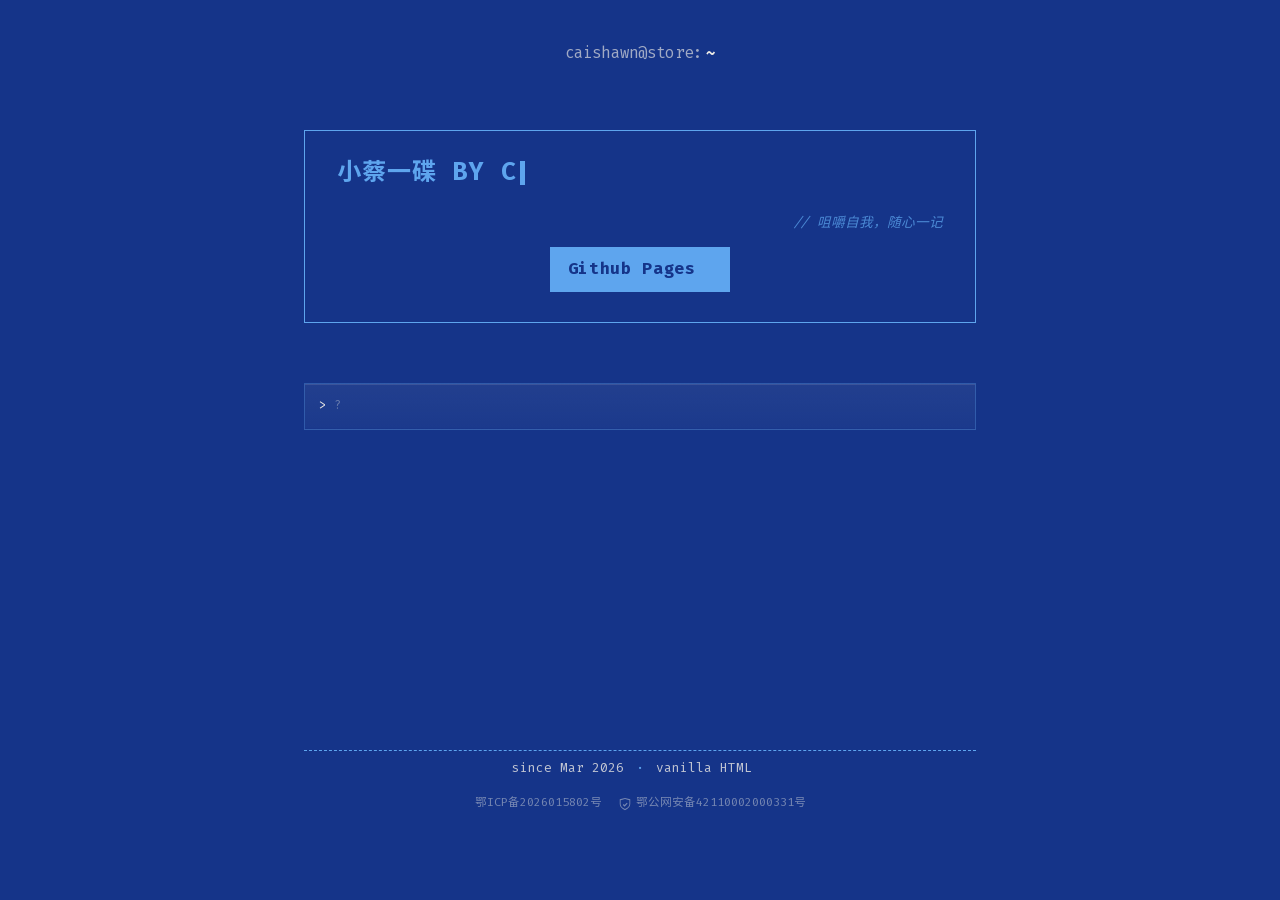
==== commit 5ee6d80f: "feat(cmd): history recall, tab completion, hints separation, terminal frame cmd 设计延伸第二批：history / ta" ====
--- a/index.html
+++ b/index.html
@@ -124,11 +124,14 @@
 
 <section class="prompt-block js-only" aria-label="交互提示符">
  <form class="cmd-form" id="cmd-form" autocomplete="off">
-  <label for="cmd-input" class="visually-hidden">命令输入</label>
-  <span class="prompt-mark" aria-hidden="true">></span>
-  <input id="cmd-input" type="text" name="cmd" placeholder="?" spellcheck="false" autocapitalize="off" />
+  <div id="cmd-output" class="cmd-output" aria-live="polite"></div>
+  <div class="cmd-prompt-line">
+   <span class="prompt-mark" aria-hidden="true">></span>
+   <label for="cmd-input" class="visually-hidden">命令输入</label>
+   <input id="cmd-input" type="text" name="cmd" placeholder="?" spellcheck="false" autocapitalize="off" />
+  </div>
+  <div id="cmd-hints" class="cmd-hints" aria-live="polite"></div>
  </form>
- <div id="cmd-output" class="cmd-output" aria-live="polite"></div>
 </section>
 
 <main id="main"><section id="plans" data-tab="plans" aria-label="规划">
--- a/assets/css/fonts.css
+++ b/assets/css/fonts.css
@@ -4,25 +4,25 @@
 
 @font-face {
  font-family: 'Fira Code';
- src: url([data-uri]) format('woff2');
+ src: url([data-uri]) format('woff2');
  font-weight: 400;
  font-display: swap;
 }
 @font-face {
  font-family: 'Fira Code';
- src: url([data-uri]) format('woff2');
+ src: url([data-uri]) format('woff2');
  font-weight: 600;
  font-display: swap;
 }
 @font-face {
  font-family: 'Sarasa Mono SC';
- src: url([data-uri]) format('woff2');
+ src: url([data-uri]) format('woff2');
  font-weight: 400;
  font-display: swap;
 }
 @font-face {
  font-family: 'Sarasa Mono SC';
- src: url([data-uri]